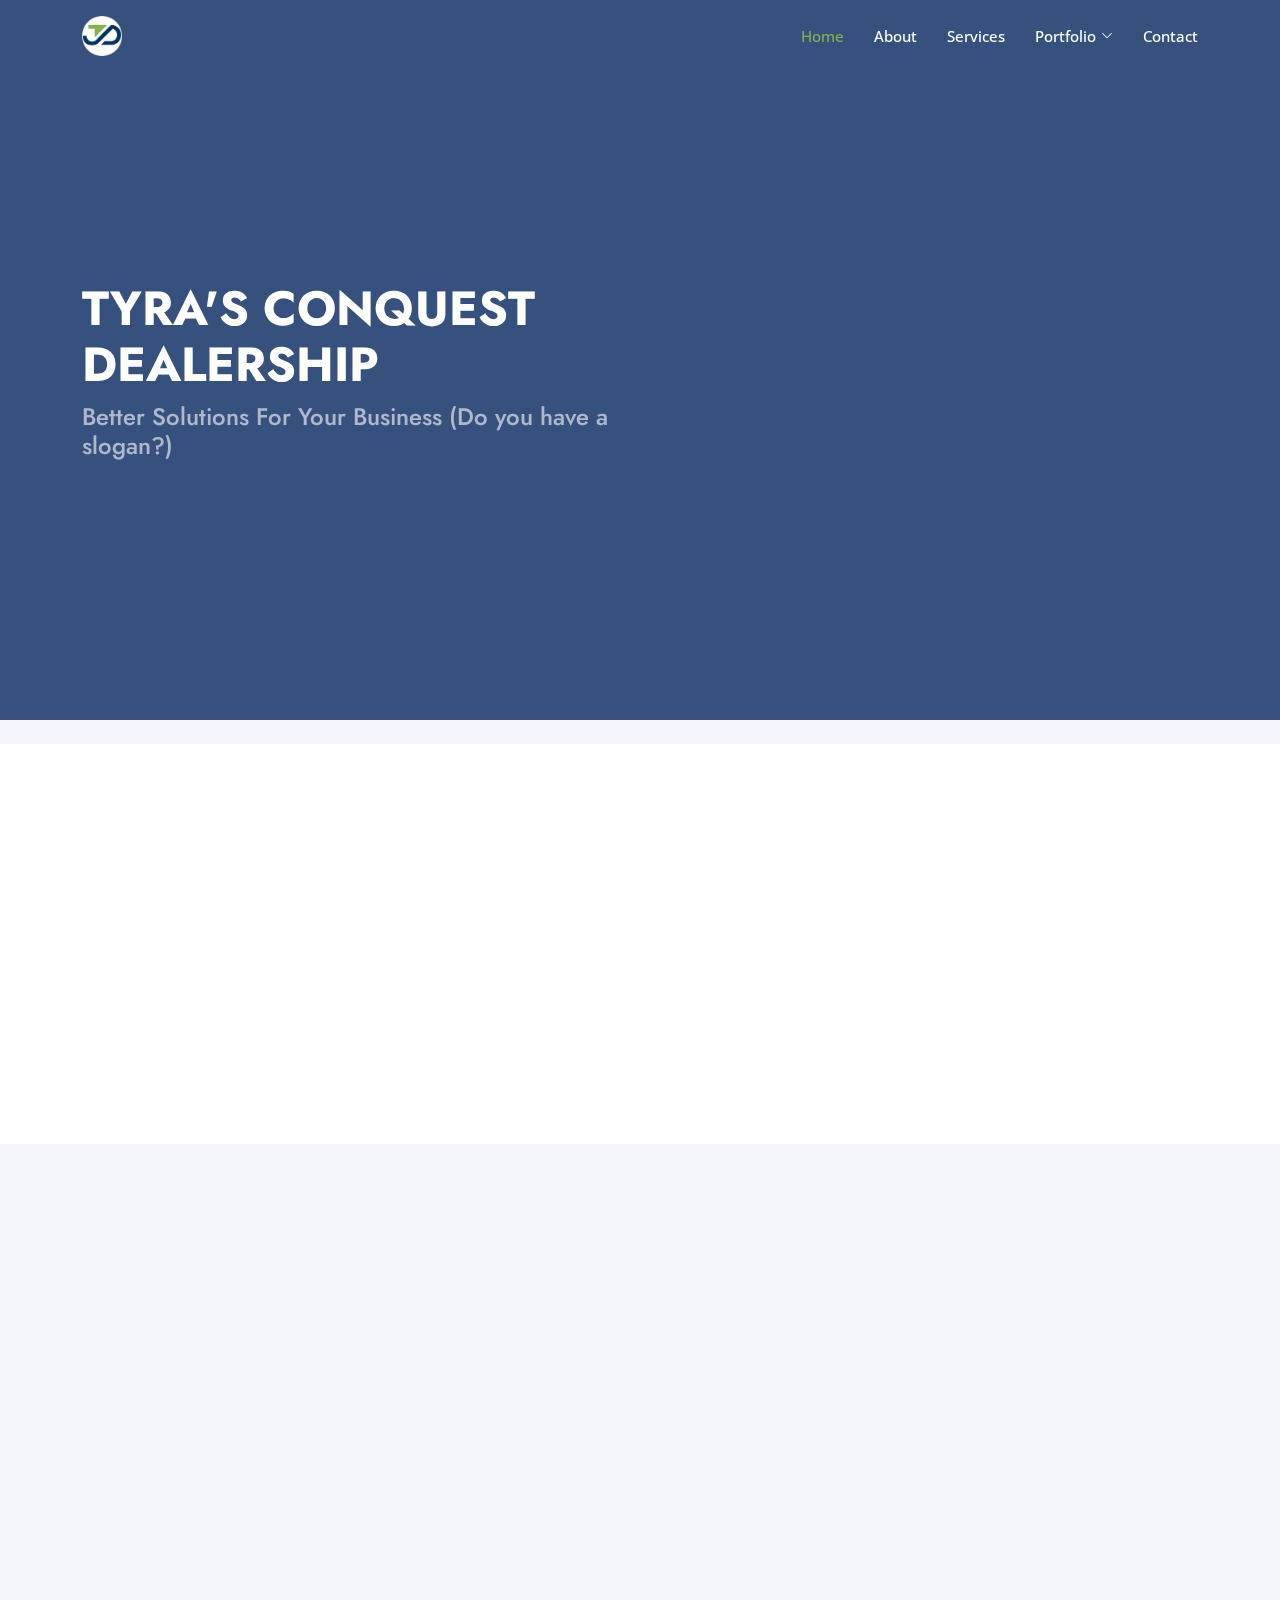
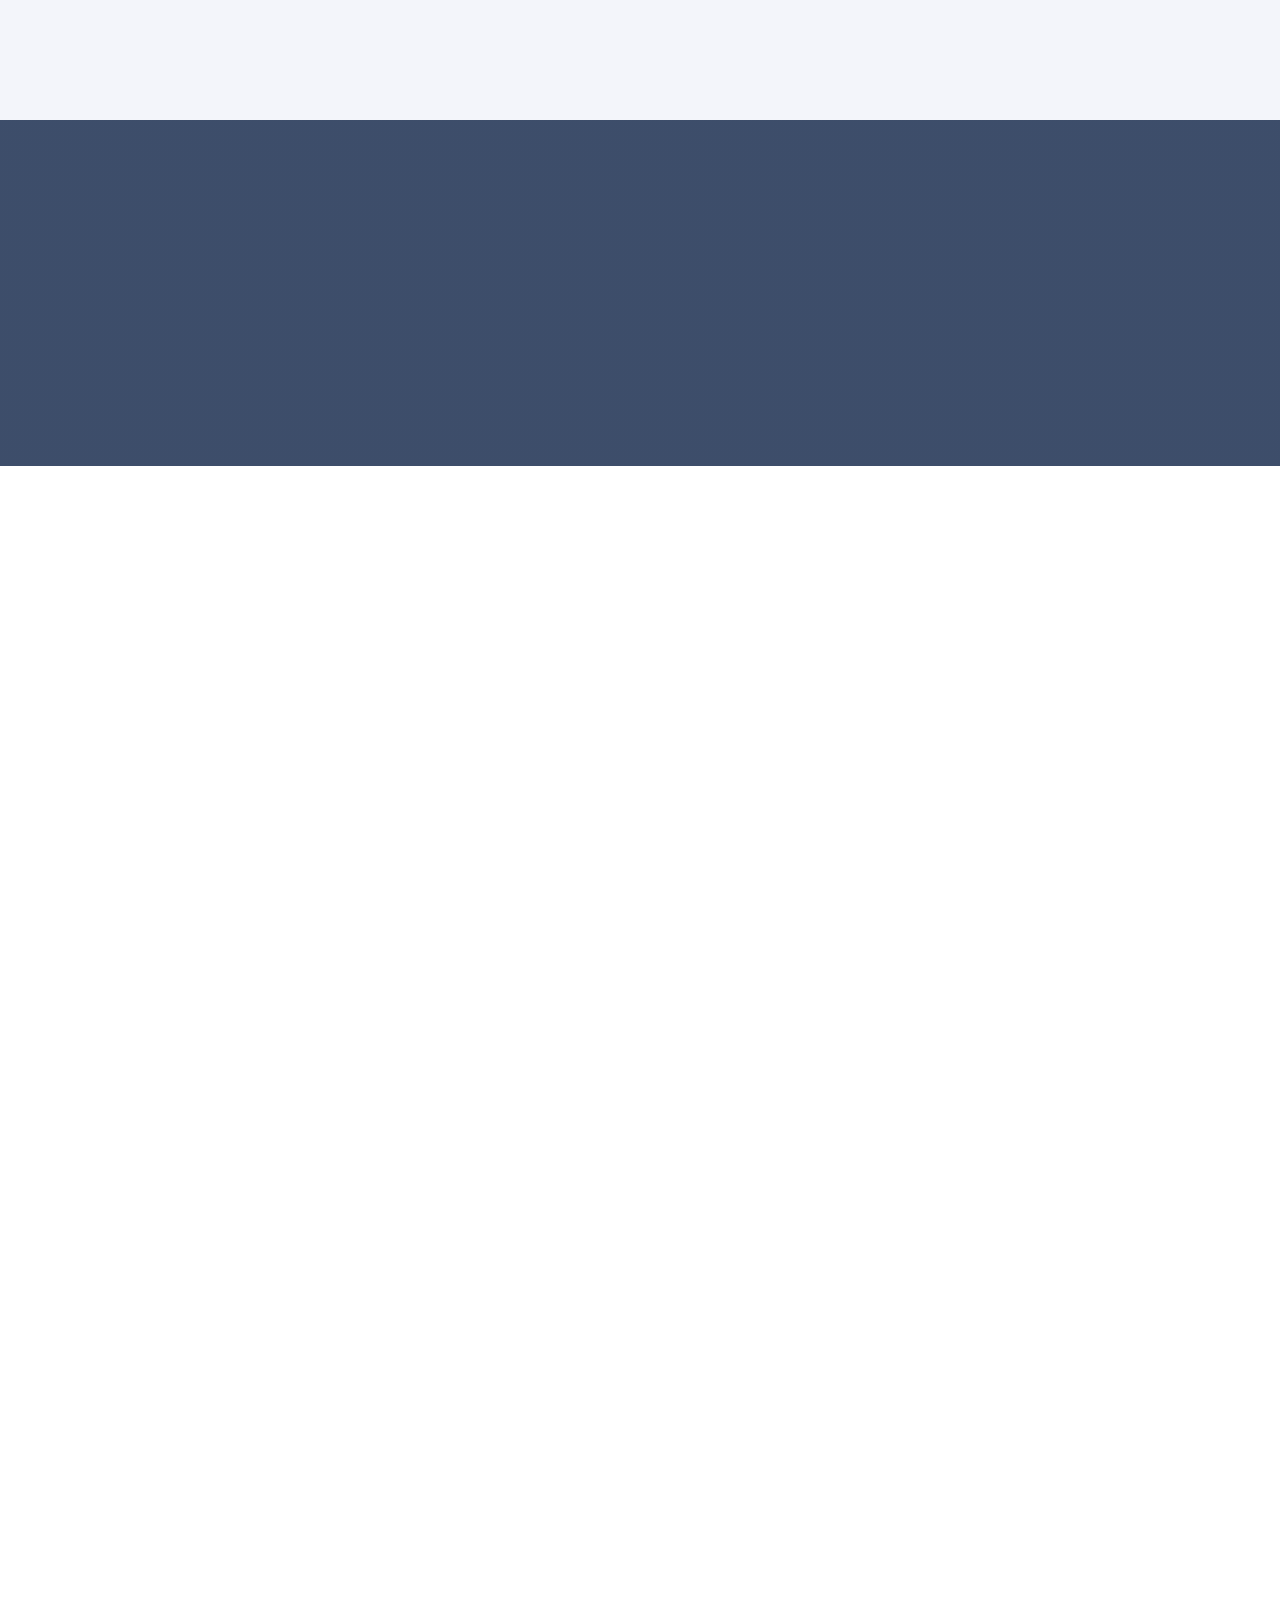
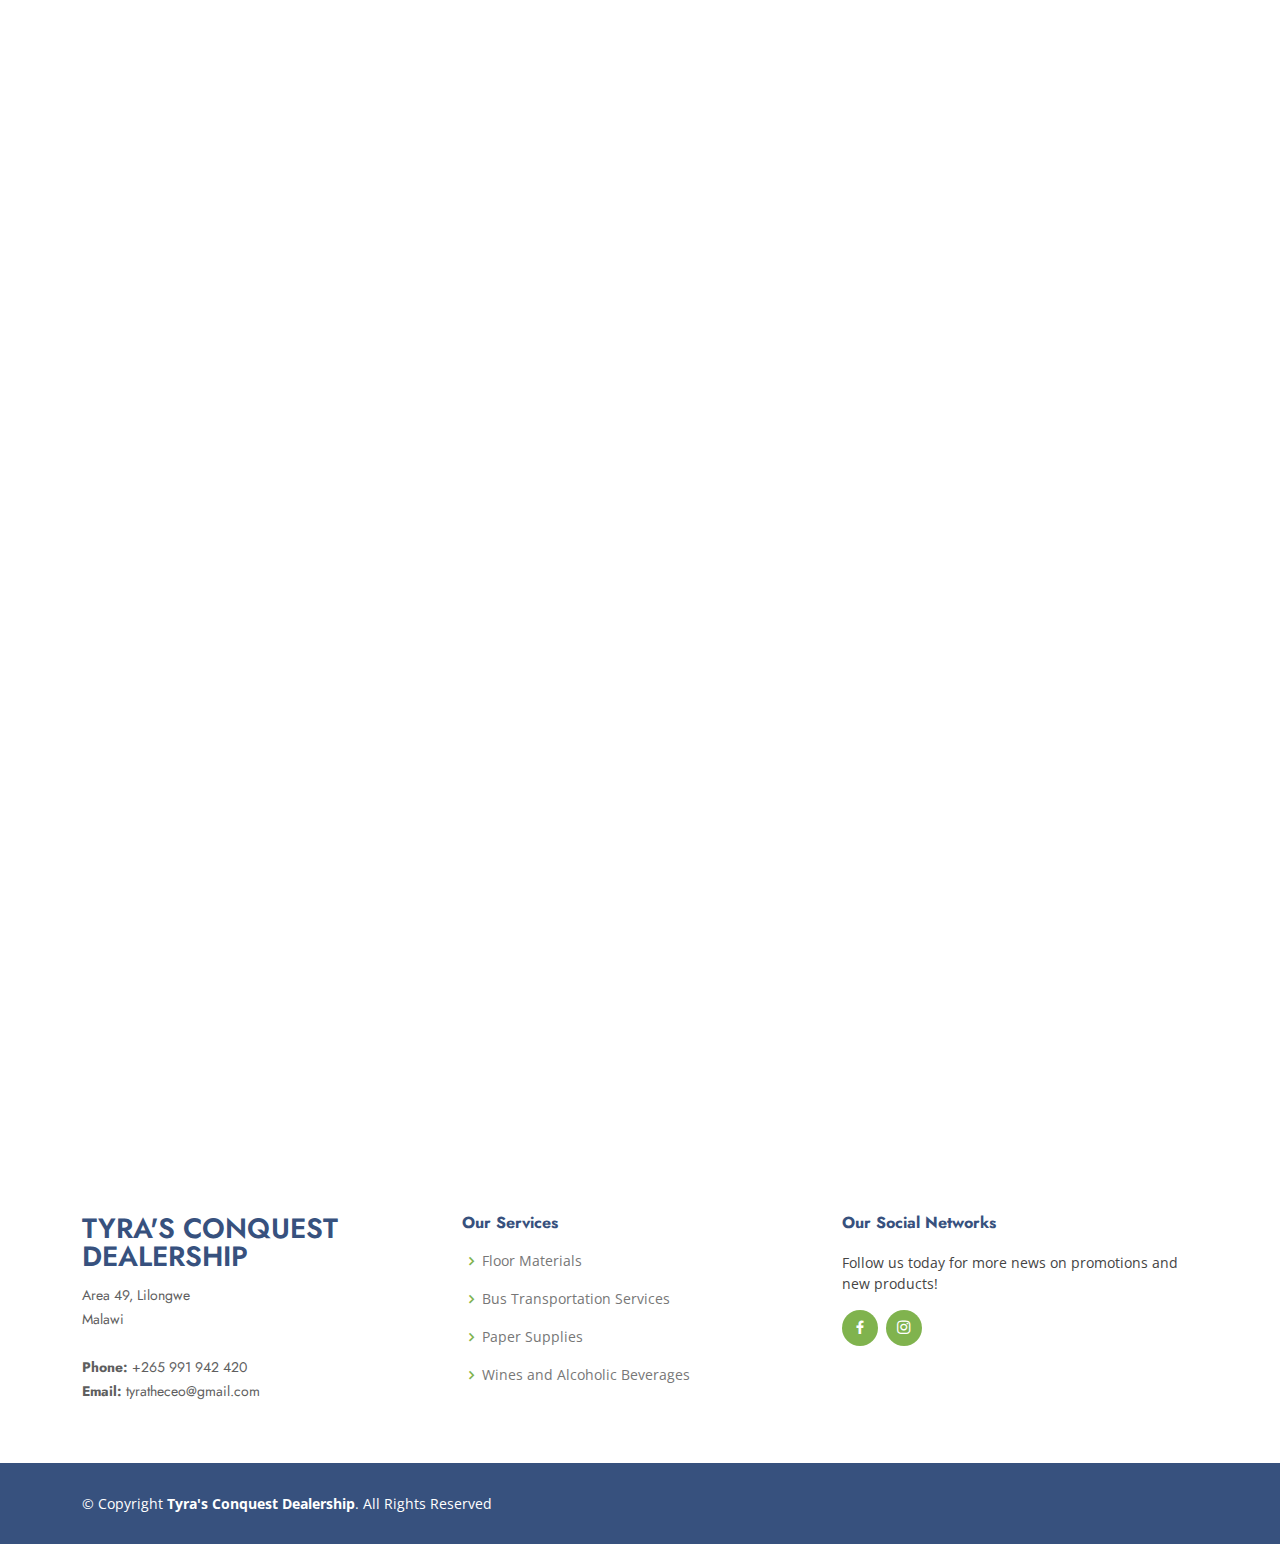
==== index.html @ c9b0786d "Add files via upload" ====
<!DOCTYPE html>
<html lang="en">

<head>
  <meta charset="utf-8">
  <meta content="width=device-width, initial-scale=1.0" name="viewport">

  <title>Tyra's Conquest Dealership | Home</title>
  <meta content="" name="description">
  <meta content="" name="keywords">

  <!-- Favicons -->
  <link href="assets/img/favicon.png" rel="icon">
  <link href="assets/img/apple-touch-icon.png" rel="apple-touch-icon">

  <!-- Google Fonts -->
  <link href="https://fonts.googleapis.com/css?family=Open+Sans:300,300i,400,400i,600,600i,700,700i|Jost:300,300i,400,400i,500,500i,600,600i,700,700i|Poppins:300,300i,400,400i,500,500i,600,600i,700,700i" rel="stylesheet">

  <!-- Vendor CSS Files -->
  <link href="assets/vendor/aos/aos.css" rel="stylesheet">
  <link href="assets/vendor/bootstrap/css/bootstrap.min.css" rel="stylesheet">
  <link href="assets/vendor/bootstrap-icons/bootstrap-icons.css" rel="stylesheet">
  <link href="assets/vendor/boxicons/css/boxicons.min.css" rel="stylesheet">
  <link href="assets/vendor/glightbox/css/glightbox.min.css" rel="stylesheet">
  <link href="assets/vendor/remixicon/remixicon.css" rel="stylesheet">
  <link href="assets/vendor/swiper/swiper-bundle.min.css" rel="stylesheet">

  <!-- Template Main CSS File -->
  <link href="assets/css/style.css" rel="stylesheet">

  <!-- =======================================================
  * Website Name: Tyra's Conquest Dealership - v1.0
  * Website URL: 
  * Author: Dipipix Malawi
  ======================================================== -->
</head>

<body>

  <!-- ======= Header ======= -->
  <header id="header" class="fixed-top ">
    <div class="container d-flex align-items-center">

      <!--<h1 class="logo me-auto"><a href="index.html">Tyra's Conquest Dealership</a></h1>-->
      <!-- Uncomment below if you prefer to use an image logo -->
      <a href="index.html" class="logo me-auto"><img src="assets/img/logo.png" alt="" class="img-fluid"></a>

      <nav id="navbar" class="navbar">
        <ul>
          <li><a class="nav-link scrollto active" href="#hero">Home</a></li>
          <li><a class="nav-link scrollto" href="#about">About</a></li>
          <li><a class="nav-link scrollto" href="#services">Services</a></li>
          <!--<li><a class="nav-link   scrollto" href="#portfolio">Portfolio</a></li>-->
          <li class="dropdown"><a href="#portfolio"><span>Portfolio</span> <i class="bi bi-chevron-down"></i></a>
            <ul>
              <li><a href="#">Floor Materials</a></li>
              <li><a href="#">Bus Transportation Services</a></li>
              <li><a href="#">Paper Supplies</a></li>
              <li><a href="#">Wines and Alcoholic Beverages</a></li>
            </ul>
          </li>
          <li><a class="nav-link scrollto" href="#contact">Contact</a></li>
          </ul>
        <i class="bi bi-list mobile-nav-toggle"></i>
      </nav><!-- .navbar -->

    </div>
  </header><!-- End Header -->

  <!-- ======= Hero Section ======= -->
  <section id="hero" class="d-flex align-items-center">

    <div class="container">
      <div class="row">
        <div class="col-lg-6 d-flex flex-column justify-content-center pt-4 pt-lg-0 order-2 order-lg-1" data-aos="fade-up" data-aos-delay="200">
          <h1>TYRA'S CONQUEST DEALERSHIP</h1>
          <h2>Better Solutions For Your Business (Do you have a slogan?)</h2>
          <!--<div class="d-flex justify-content-center justify-content-lg-start">
            <a href="#about" class="btn-get-started scrollto">Get Started</a>
          </div>-->
        </div>
        <div class="col-lg-6 order-1 order-lg-2 hero-img" data-aos="zoom-in" data-aos-delay="200">
          <img src="assets/img/" class="img-fluid animated" alt="">
        </div>
      </div>
    </div>

  </section><!-- End Hero -->

  <main id="main">

    <!-- ======= Cliens Section ======= -->
    <section id="cliens" class="cliens section-bg">
      <div class="container">

       <!-- <div class="row" data-aos="zoom-in">

          <div class="col-lg-2 col-md-4 col-6 d-flex align-items-center justify-content-center">
            <img src="assets/img/clients/client-1.png" class="img-fluid" alt="">
          </div>

          <div class="col-lg-2 col-md-4 col-6 d-flex align-items-center justify-content-center">
            <img src="assets/img/clients/client-2.png" class="img-fluid" alt="">
          </div>

          <div class="col-lg-2 col-md-4 col-6 d-flex align-items-center justify-content-center">
            <img src="assets/img/clients/client-3.png" class="img-fluid" alt="">
          </div>

          <div class="col-lg-2 col-md-4 col-6 d-flex align-items-center justify-content-center">
            <img src="assets/img/clients/client-4.png" class="img-fluid" alt="">
          </div>

          <div class="col-lg-2 col-md-4 col-6 d-flex align-items-center justify-content-center">
            <img src="assets/img/clients/client-5.png" class="img-fluid" alt="">
          </div>

          <div class="col-lg-2 col-md-4 col-6 d-flex align-items-center justify-content-center">
            <img src="assets/img/clients/client-6.png" class="img-fluid" alt="">
          </div>

        </div> -->

      </div>
    </section><!-- End Cliens Section -->

    <!-- ======= About Us Section ======= -->
    <section id="about" class="about">
      <div class="container" data-aos="fade-up">

        <div class="section-title">
          <h2>About Us</h2>
        </div>

        <div class="row content">
          <div class="col-lg-6">
            <p>
              We are the best suppliers and installers of floor materials, and we also supply:
            </p>
            <ul>
              <li><i class="ri-check-double-line"></i> Bus Transportation Services</li>
              <li><i class="ri-check-double-line"></i> A4 Plain Papers</li>
              <li><i class="ri-check-double-line"></i> Winery Suppliers</li>
            </ul>
          </div>
          <div class="col-lg-6 pt-4 pt-lg-0">
            <p>
              Do we have a profile, heritage, or story we can say? Also where are we operating from?
            </p>
            <a href="#" class="btn-learn-more">Learn More</a>
          </div>
        </div>

      </div>
    </section><!-- End About Us Section -->

    
    <!-- ======= Services Section ======= -->
    <section id="services" class="services section-bg">
      <div class="container" data-aos="fade-up">

        <div class="section-title">
          <h2>Services</h2>
          <p>A brief summary of the quality and types of services you offer would come here, we can structure this together once agreed</p>
        </div>

        <div class="row">
          <div class="col-xl-3 col-md-6 d-flex align-items-stretch" data-aos="zoom-in" data-aos-delay="100">
            <div class="icon-box">
              <div class="icon"><i class="bx bxl-dribbble"></i></div>
              <h4><a href="">Floor Materials</a></h4>
              <p>Voluptatum deleniti atque corrupti quos dolores et quas molestias excepturi</p>
            </div>
          </div>

          <div class="col-xl-3 col-md-6 d-flex align-items-stretch mt-4 mt-md-0" data-aos="zoom-in" data-aos-delay="200">
            <div class="icon-box">
              <div class="icon"><i class="bx bx-file"></i></div>
              <h4><a href="">Bus Transportation Services</a></h4>
              <p>Duis aute irure dolor in reprehenderit in voluptate velit esse cillum dolore</p>
            </div>
          </div>

          <div class="col-xl-3 col-md-6 d-flex align-items-stretch mt-4 mt-xl-0" data-aos="zoom-in" data-aos-delay="300">
            <div class="icon-box">
              <div class="icon"><i class="bx bx-tachometer"></i></div>
              <h4><a href="">Paper Supplies</a></h4>
              <p>Excepteur sint occaecat cupidatat non proident, sunt in culpa qui officia</p>
            </div>
          </div>

          <div class="col-xl-3 col-md-6 d-flex align-items-stretch mt-4 mt-xl-0" data-aos="zoom-in" data-aos-delay="400">
            <div class="icon-box">
              <div class="icon"><i class="bx bx-layer"></i></div>
              <h4><a href="">Wines and Alcoholic Beverages</a></h4>
              <p>At vero eos et accusamus et iusto odio dignissimos ducimus qui blanditiis</p>
            </div>
          </div>

        </div>

      </div>
    </section><!-- End Services Section -->

    <!-- ======= Cta Section ======= -->
    <section id="cta" class="cta">
      <div class="container" data-aos="zoom-in">

        <div class="row">
          <div class="col-lg-9 text-center text-lg-start">
            <h3>Get a Quote Today</h3>
            <p> Our Supplies and Installation services are of the highest quality, adding vitality and beauty in your homes and everyday life. Reach out to us today and get a quote on any of our services and we shall surely deliver</p>
          </div>
          <div class="col-lg-3 cta-btn-container text-center">
            <a class="cta-btn align-middle" href="#contact">Contact Us</a>
          </div>
        </div>

      </div>
    </section><!-- End Cta Section -->

    <!-- ======= Portfolio Section ======= -->
    <section id="portfolio" class="portfolio">
      <div class="container" data-aos="fade-up">

        <div class="section-title">
          <h2>Portfolio</h2>
          <p>This shall be a pictorial section for the services/products on offer. A marketing line shall be required here.</p>
        </div>

        <ul id="portfolio-flters" class="d-flex justify-content-center" data-aos="fade-up" data-aos-delay="100">
          <li data-filter="*" class="filter-active">All</li>
          <li data-filter=".filter-app">Floor Materials</li>
          <li data-filter=".filter-card">Bus Transportation</li>
          <li data-filter=".filter-web">Paper Supplies</li>
          <li data-filter=".filter-wine">Wines and Drinks</li>
        </ul>

        <div class="row portfolio-container" data-aos="fade-up" data-aos-delay="200">

          <div class="col-lg-4 col-md-6 portfolio-item filter-app">
            <div class="portfolio-img"><img src="assets/img/portfolio/portfolio-1.jpg" class="img-fluid" alt=""></div>
            <div class="portfolio-info">
              <h4>Flooring Materials</h4>
              <p>Artificial Grass</p>
              <a href="assets/img/portfolio/portfolio-1.jpg" data-gallery="portfolioGallery" class="portfolio-lightbox preview-link" title="App 1"><i class="bx bx-plus"></i></a>
              <a href="portfolio-details.html" class="details-link" title="More Details"><i class="bx bx-link"></i></a>
            </div>
          </div>

          <div class="col-lg-4 col-md-6 portfolio-item filter-web">
            <div class="portfolio-img"><img src="assets/img/portfolio/portfolio-2.jpg" class="img-fluid" alt=""></div>
            <div class="portfolio-info">
              <h4>Paper Supplies</h4>
              <p>Coloured Papers</p>
              <a href="assets/img/portfolio/portfolio-2.jpg" data-gallery="portfolioGallery" class="portfolio-lightbox preview-link" title="Web 3"><i class="bx bx-plus"></i></a>
              <a href="portfolio-details.html" class="details-link" title="More Details"><i class="bx bx-link"></i></a>
            </div>
          </div>

          <div class="col-lg-4 col-md-6 portfolio-item filter-app">
            <div class="portfolio-img"><img src="assets/img/portfolio/portfolio-3.jpg" class="img-fluid" alt=""></div>
            <div class="portfolio-info">
              <h4>Flooring Materials</h4>
              <p>Interlocking Mats</p>
              <a href="assets/img/portfolio/portfolio-3.jpg" data-gallery="portfolioGallery" class="portfolio-lightbox preview-link" title="App 2"><i class="bx bx-plus"></i></a>
              <a href="portfolio-details.html" class="details-link" title="More Details"><i class="bx bx-link"></i></a>
            </div>
          </div>

          <div class="col-lg-4 col-md-6 portfolio-item filter-card">
            <div class="portfolio-img"><img src="assets/img/portfolio/portfolio-4.jpg" class="img-fluid" alt=""></div>
            <div class="portfolio-info">
              <h4>Bus Transportation</h4>
              <p></p>
              <a href="assets/img/portfolio/portfolio-4.jpg" data-gallery="portfolioGallery" class="portfolio-lightbox preview-link" title="Card 2"><i class="bx bx-plus"></i></a>
              <a href="portfolio-details.html" class="details-link" title="More Details"><i class="bx bx-link"></i></a>
            </div>
          </div>

          <div class="col-lg-4 col-md-6 portfolio-item filter-wine">
            <div class="portfolio-img"><img src="assets/img/portfolio/portfolio-5.jpg" class="img-fluid" alt=""></div>
            <div class="portfolio-info">
              <h4>Wines and Drinks</h4>
              <p>Locally Produced Wines</p>
              <a href="assets/img/portfolio/portfolio-5.jpg" data-gallery="portfolioGallery" class="portfolio-lightbox preview-link" title="Web 2"><i class="bx bx-plus"></i></a>
              <a href="portfolio-details.html" class="details-link" title="More Details"><i class="bx bx-link"></i></a>
            </div>
          </div>

          <div class="col-lg-4 col-md-6 portfolio-item filter-app">
            <div class="portfolio-img"><img src="assets/img/portfolio/portfolio-6.jpg" class="img-fluid" alt=""></div>
            <div class="portfolio-info">
              <h4>Flooring Materials</h4>
              <p>Interlocking Bricks</p>
              <a href="assets/img/portfolio/portfolio-6.jpg" data-gallery="portfolioGallery" class="portfolio-lightbox preview-link" title="App 3"><i class="bx bx-plus"></i></a>
              <a href="portfolio-details.html" class="details-link" title="More Details"><i class="bx bx-link"></i></a>
            </div>
          </div>

          <div class="col-lg-4 col-md-6 portfolio-item filter-card">
            <div class="portfolio-img"><img src="assets/img/portfolio/portfolio-7.jpg" class="img-fluid" alt=""></div>
            <div class="portfolio-info">
              <h4>Bus Transportation</h4>
              <p>Local Running</p>
              <a href="assets/img/portfolio/portfolio-7.jpg" data-gallery="portfolioGallery" class="portfolio-lightbox preview-link" title="Card 1"><i class="bx bx-plus"></i></a>
              <a href="portfolio-details.html" class="details-link" title="More Details"><i class="bx bx-link"></i></a>
            </div>
          </div>

          <div class="col-lg-4 col-md-6 portfolio-item filter-card">
            <div class="portfolio-img"><img src="assets/img/portfolio/portfolio-8.jpg" class="img-fluid" alt=""></div>
            <div class="portfolio-info">
              <h4>Bus Transportation</h4>
              <p>City to City</p>
              <a href="assets/img/portfolio/portfolio-8.jpg" data-gallery="portfolioGallery" class="portfolio-lightbox preview-link" title="Card 3"><i class="bx bx-plus"></i></a>
              <a href="portfolio-details.html" class="details-link" title="More Details"><i class="bx bx-link"></i></a>
            </div>
          </div>

          <div class="col-lg-4 col-md-6 portfolio-item filter-web">
            <div class="portfolio-img"><img src="assets/img/portfolio/portfolio-9.jpg" class="img-fluid" alt=""></div>
            <div class="portfolio-info">
              <h4>Paper Supplies</h4>
              <p>Wholesale</p>
              <a href="assets/img/portfolio/portfolio-9.jpg" data-gallery="portfolioGallery" class="portfolio-lightbox preview-link" title="Web 3"><i class="bx bx-plus"></i></a>
              <a href="portfolio-details.html" class="details-link" title="More Details"><i class="bx bx-link"></i></a>
            </div>
          </div>

        </div>

      </div>
    </section><!-- End Portfolio Section -->

    
    <!-- ======= Contact Section ======= -->
    <section id="contact" class="contact">
      <div class="container" data-aos="fade-up">

        <div class="section-title">
          <h2>Contact</h2>
          <p>We are always ready to listen to your needs and deliver accordingly</p>
        </div>

        <div class="row">

          <div class="col-lg-5 d-flex align-items-stretch">
            <div class="info">
              <div class="address">
                <i class="bi bi-geo-alt"></i>
                <h4>Location:</h4>
                <p>Area 49, Lilongwe, Malawi</p>
              </div>

              <div class="email">
                <i class="bi bi-envelope"></i>
                <h4>Email:</h4>
                <p>tyratheceo@gmail.com</p>
              </div>

              <div class="phone">
                <i class="bi bi-phone"></i>
                <h4>Call:</h4>
                <p>+265 991 942 420</p>
              </div>

              <iframe src="https://www.google.com/maps/embed?pb=!1m18!1m12!1m3!1d30980.3031973456!2d33.729550438081965!3d-13.926546884935991!2m3!1f0!2f0!3f0!3m2!1i1024!2i768!4f13.1!3m3!1m2!1s0x1921d45fc22c1c7d%3A0x71a06a86703fefbb!2sArea%2049%2C%20Lilongwe%2C%20Malawi!5e0!3m2!1sen!2sus!4v1711530375411!5m2!1sen!2sus" frameborder="0" style="border:0; width: 100%; height: 290px;" allowfullscreen></iframe>
            </div>

          </div>

          <div class="col-lg-7 mt-5 mt-lg-0 d-flex align-items-stretch">
            <form action="forms/contact.php" method="post" role="form" class="php-email-form">
              <div class="row">
                <div class="form-group col-md-6">
                  <label for="name">Your Name</label>
                  <input type="text" name="name" class="form-control" id="name" required>
                </div>
                <div class="form-group col-md-6">
                  <label for="name">Your Email</label>
                  <input type="email" class="form-control" name="email" id="email" required>
                </div>
              </div>
              <div class="form-group">
                <label for="name">Subject</label>
                <input type="text" class="form-control" name="subject" id="subject" required>
              </div>
              <div class="form-group">
                <label for="name">Message</label>
                <textarea class="form-control" name="message" rows="10" required></textarea>
              </div>
              <div class="my-3">
                <div class="loading">Loading</div>
                <div class="error-message"></div>
                <div class="sent-message">Your message has been sent. Thank you!</div>
              </div>
              <div class="text-center"><button type="submit">Send Message</button></div>
            </form>
          </div>

        </div>

      </div>
    </section><!-- End Contact Section -->

  </main><!-- End #main -->

  <!-- ======= Footer ======= -->
  <footer id="footer">

    <!--<div class="footer-newsletter">
      <div class="container">
        <div class="row justify-content-center">
          <div class="col-lg-6">
            <h4>Join Our Newsletter</h4>
            <p>Tamen quem nulla quae legam multos aute sint culpa legam noster magna</p>
            <form action="" method="post">
              <input type="email" name="email"><input type="submit" value="Subscribe">
            </form>
          </div>
        </div>
      </div>
    </div> -->

    <div class="footer-top">
      <div class="container">
        <div class="row">

          <div class="col-lg-4 col-md-6 footer-contact">
            <h3>Tyra's Conquest Dealership</h3>
            <p>
              Area 49, Lilongwe<br>
              
              Malawi <br><br>
              <strong>Phone:</strong> +265 991 942 420<br>
              <strong>Email:</strong> tyratheceo@gmail.com<br>
            </p>
          </div>

         <!-- <div class="col-lg-3 col-md-6 footer-links">
            <h4>Useful Links</h4>
            <ul>
              <li><i class="bx bx-chevron-right"></i> <a href="#">Home</a></li>
              <li><i class="bx bx-chevron-right"></i> <a href="#">About us</a></li>
              <li><i class="bx bx-chevron-right"></i> <a href="#">Services</a></li>
              <li><i class="bx bx-chevron-right"></i> <a href="#">Terms of service</a></li>
              <li><i class="bx bx-chevron-right"></i> <a href="#">Privacy policy</a></li>
            </ul>
          </div> -->

          <div class="col-lg-4 col-md-6 footer-links">
            <h4>Our Services</h4>
            <ul>
              <li><i class="bx bx-chevron-right"></i> <a href="#">Floor Materials</a></li>
              <li><i class="bx bx-chevron-right"></i> <a href="#">Bus Transportation Services</a></li>
              <li><i class="bx bx-chevron-right"></i> <a href="#">Paper Supplies</a></li>
              <li><i class="bx bx-chevron-right"></i> <a href="#">Wines and Alcoholic Beverages</a></li>
            </ul>
          </div>

          <div class="col-lg-4 col-md-6 footer-links">
            <h4>Our Social Networks</h4>
            <p>Follow us today for more news on promotions and new products!</p>
            <div class="social-links mt-3">
              <a href="https://web.facebook.com/tyrasconquest" class="facebook"><i class="bx bxl-facebook"></i></a>
              <a href="#" class="instagram"><i class="bx bxl-instagram"></i></a>
            </div>
          </div>

        </div>
      </div>
    </div>

    <div class="container footer-bottom clearfix">
      <div class="copyright">
        &copy; Copyright <strong><span>Tyra's Conquest Dealership</span></strong>. All Rights Reserved
      </div>
      <div class="credits">
    </div>

    
    
    </div>
  </footer><!-- End Footer -->

  <div id="preloader"></div>
  <a href="#" class="back-to-top d-flex align-items-center justify-content-center"><i class="bi bi-arrow-up-short"></i></a>

  <!-- Vendor JS Files -->
  <script src="assets/vendor/aos/aos.js"></script>
  <script src="assets/vendor/bootstrap/js/bootstrap.bundle.min.js"></script>
  <script src="assets/vendor/glightbox/js/glightbox.min.js"></script>
  <script src="assets/vendor/isotope-layout/isotope.pkgd.min.js"></script>
  <script src="assets/vendor/php-email-form/validate.js"></script>
  <script src="assets/vendor/swiper/swiper-bundle.min.js"></script>
  <script src="assets/vendor/waypoints/noframework.waypoints.js"></script>

  <!-- Template Main JS File -->
  <script src="assets/js/main.js"></script>

</body>

</html>
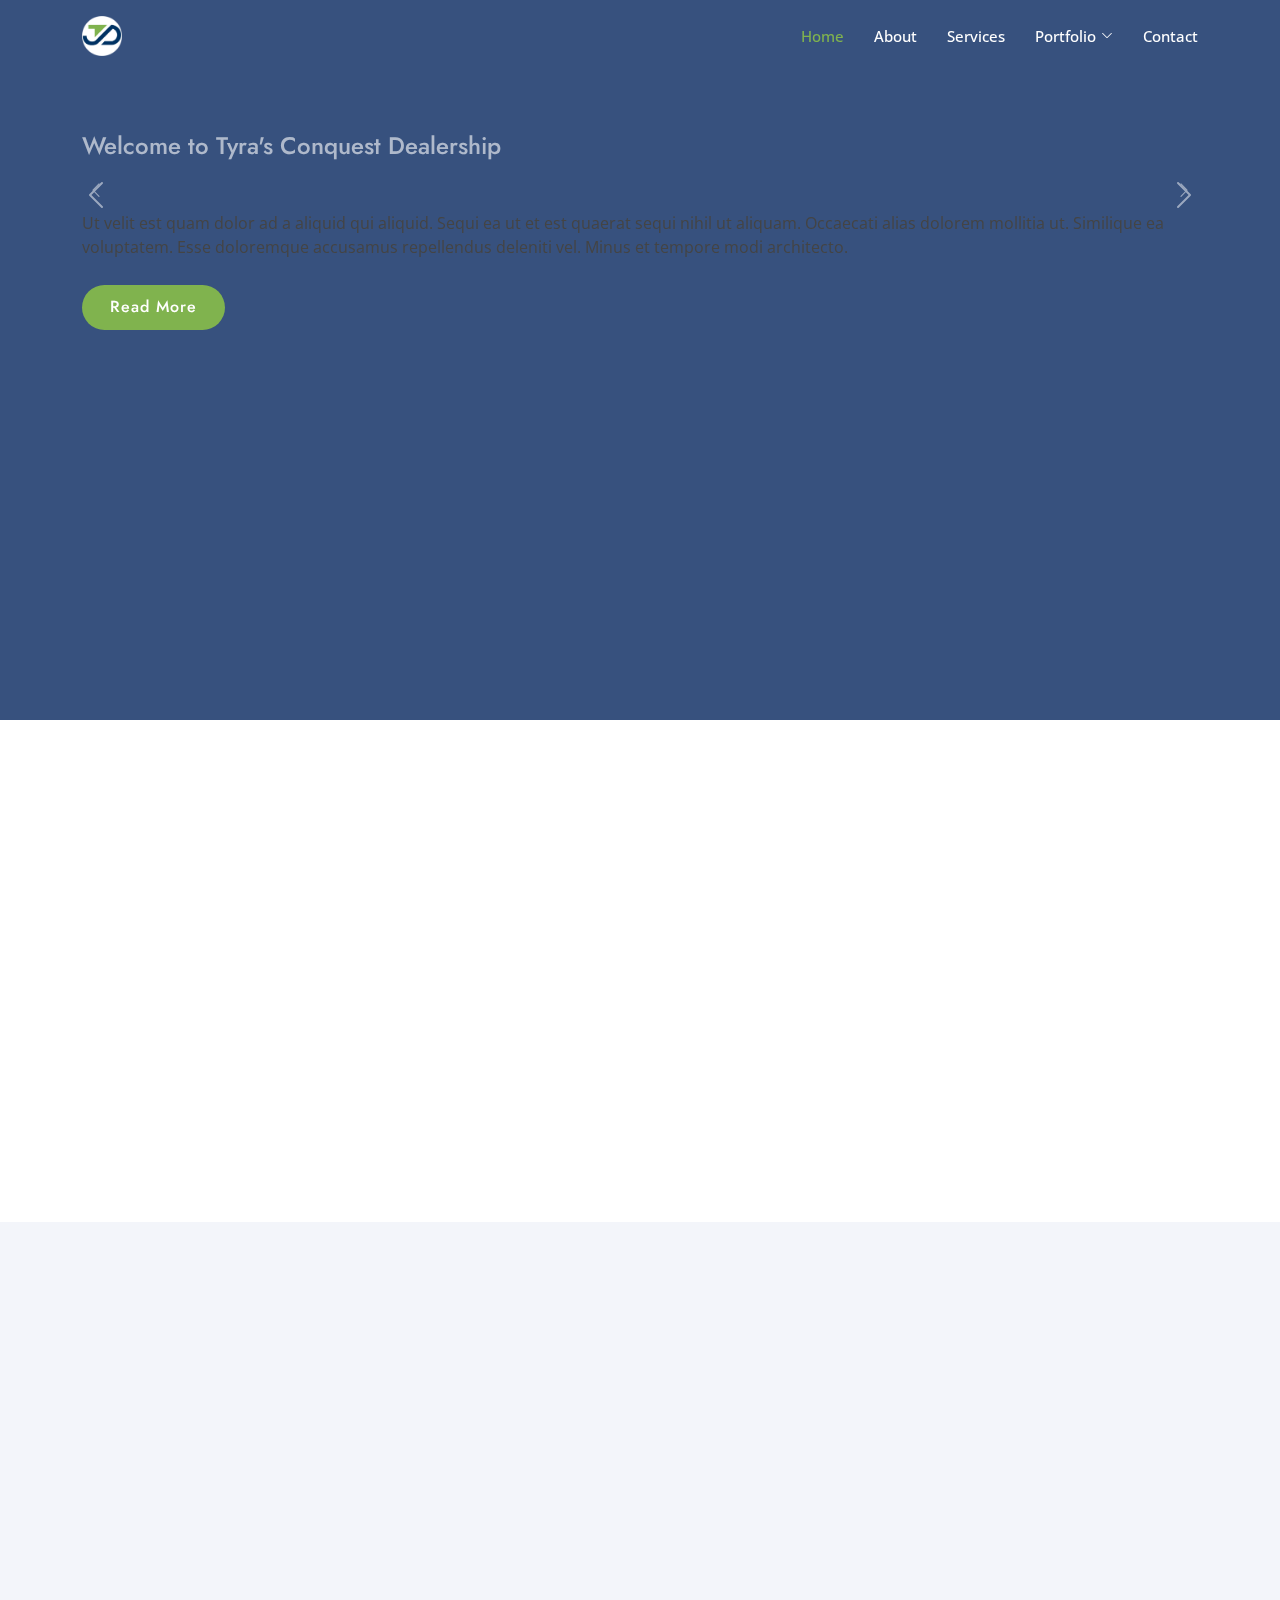
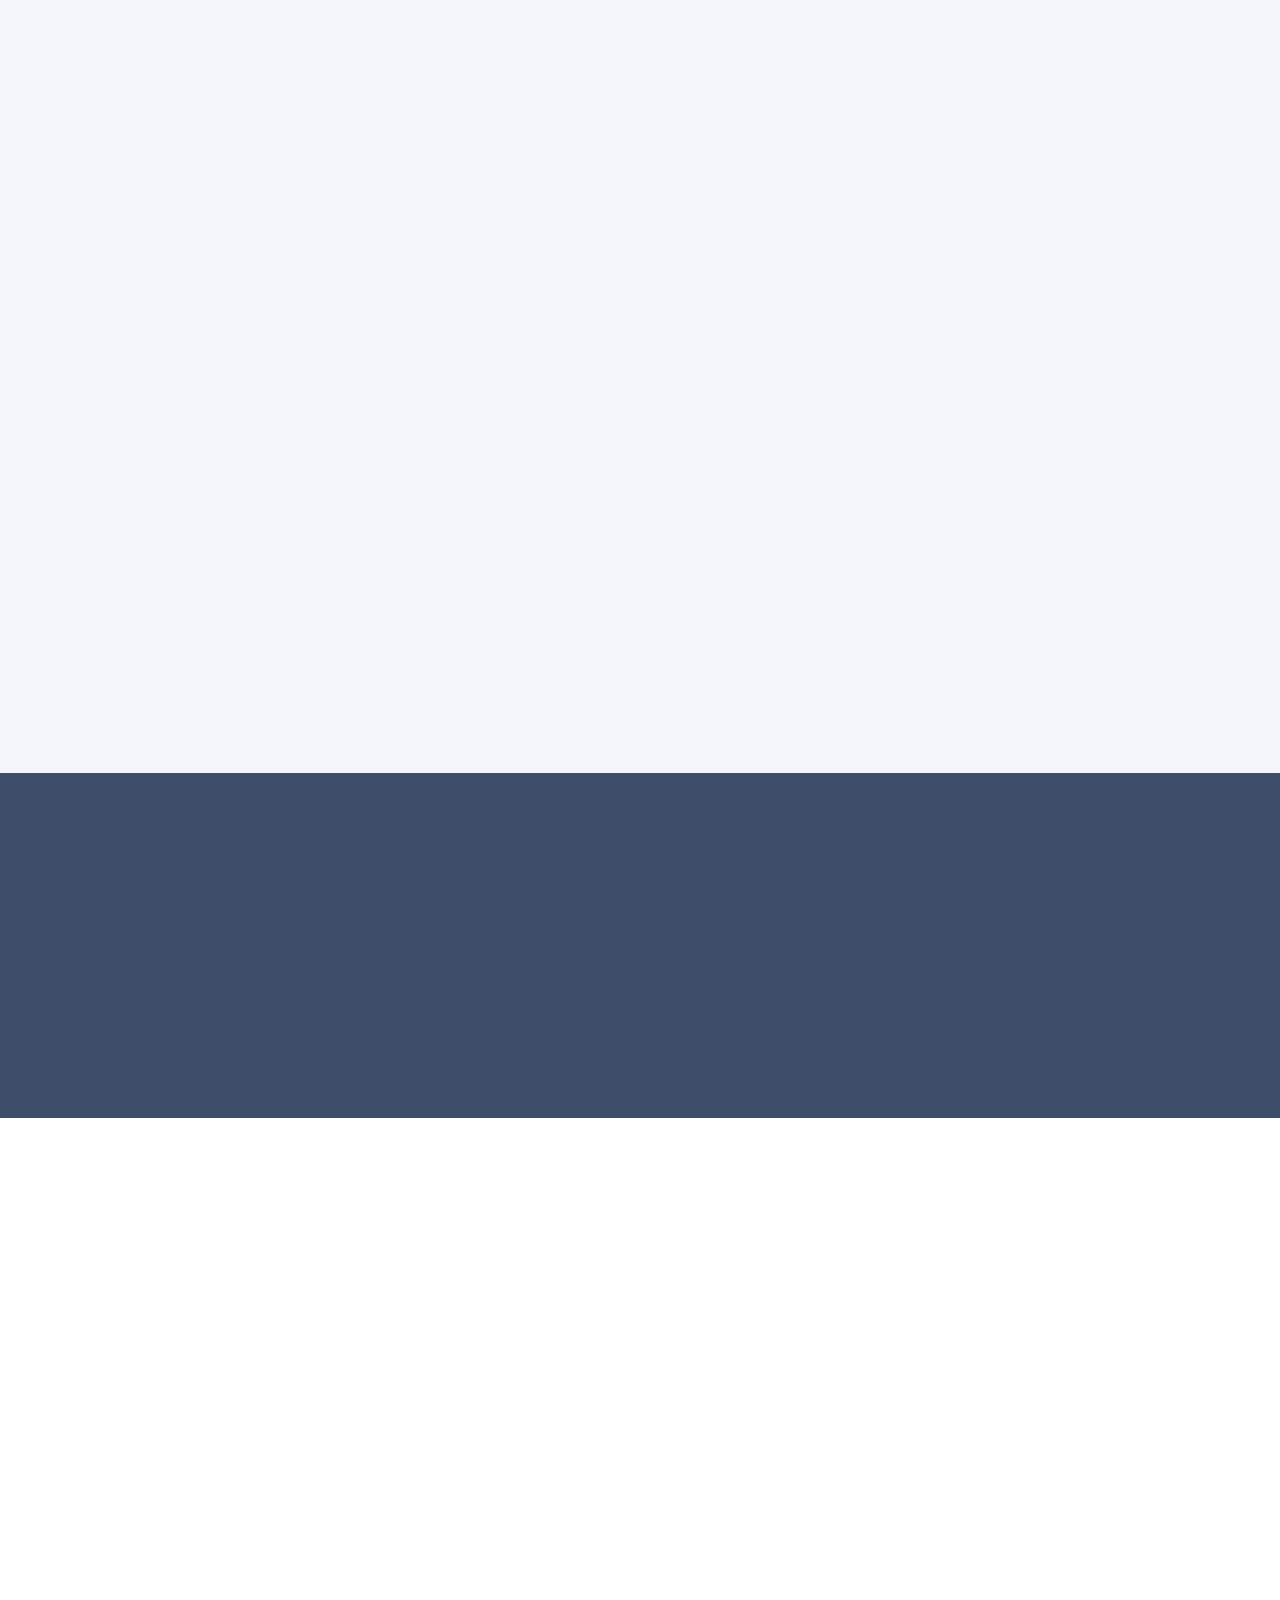
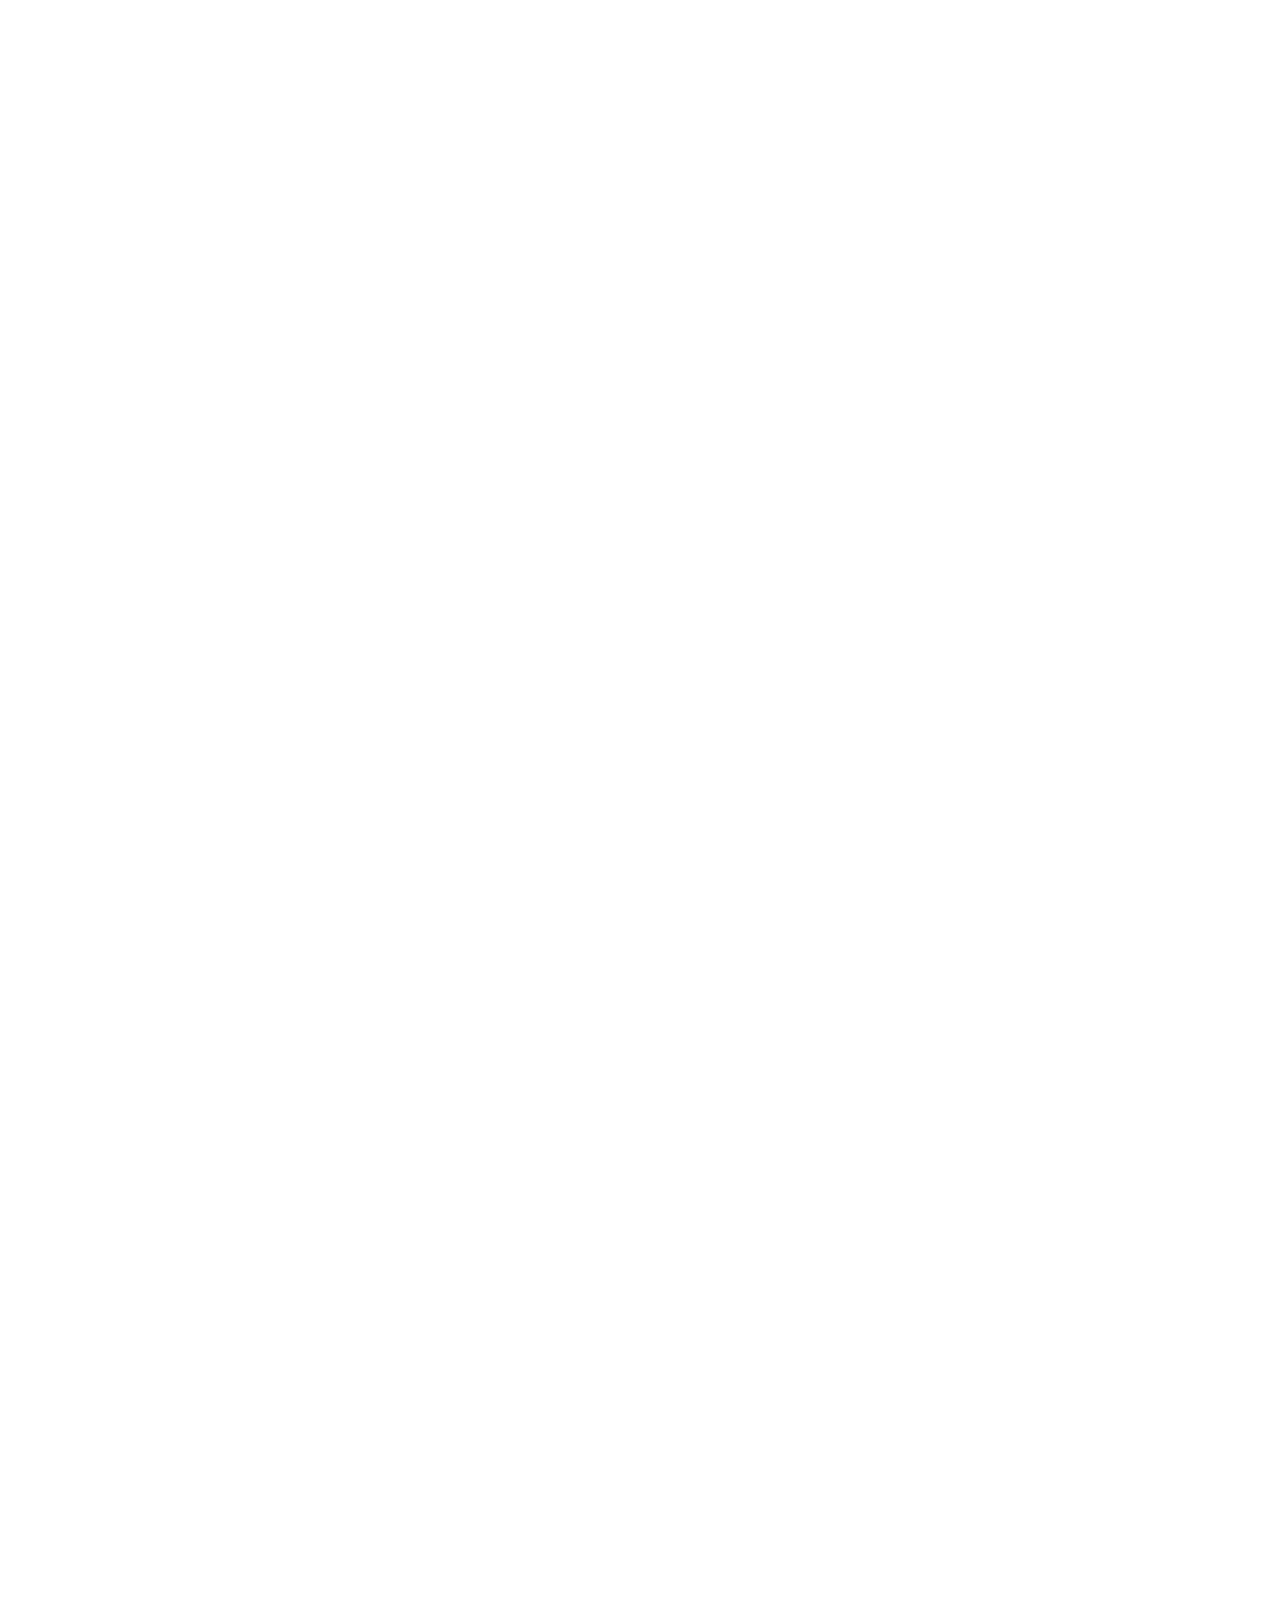
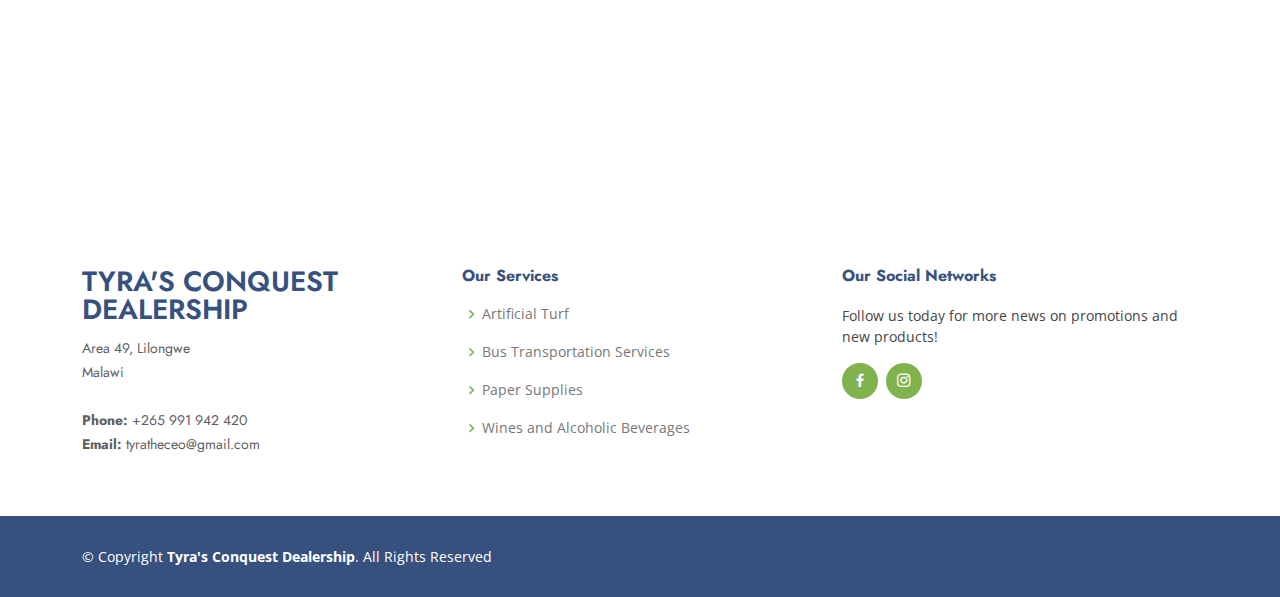
==== commit 59c265a9: "Add files via upload" ====
--- a/index.html
+++ b/index.html
@@ -42,7 +42,7 @@
     <div class="container d-flex align-items-center">
 
       <!--<h1 class="logo me-auto"><a href="index.html">Tyra's Conquest Dealership</a></h1>-->
-      <!-- Uncomment below if you prefer to use an image logo -->
+      <!-- Uncomment above if you prefer to use a text logo -->
       <a href="index.html" class="logo me-auto"><img src="assets/img/logo.png" alt="" class="img-fluid"></a>
 
       <nav id="navbar" class="navbar">
@@ -53,7 +53,7 @@
           <!--<li><a class="nav-link   scrollto" href="#portfolio">Portfolio</a></li>-->
           <li class="dropdown"><a href="#portfolio"><span>Portfolio</span> <i class="bi bi-chevron-down"></i></a>
             <ul>
-              <li><a href="#">Floor Materials</a></li>
+              <li><a href="#">Artificial Turf</a></li>
               <li><a href="#">Bus Transportation Services</a></li>
               <li><a href="#">Paper Supplies</a></li>
               <li><a href="#">Wines and Alcoholic Beverages</a></li>
@@ -67,33 +67,67 @@
     </div>
   </header><!-- End Header -->
 
-  <!-- ======= Hero Section ======= -->
-  <section id="hero" class="d-flex align-items-center">
-
-    <div class="container">
-      <div class="row">
-        <div class="col-lg-6 d-flex flex-column justify-content-center pt-4 pt-lg-0 order-2 order-lg-1" data-aos="fade-up" data-aos-delay="200">
-          <h1>TYRA'S CONQUEST DEALERSHIP</h1>
-          <h2>Better Solutions For Your Business (Do you have a slogan?)</h2>
-          <!--<div class="d-flex justify-content-center justify-content-lg-start">
-            <a href="#about" class="btn-get-started scrollto">Get Started</a>
-          </div>-->
-        </div>
-        <div class="col-lg-6 order-1 order-lg-2 hero-img" data-aos="zoom-in" data-aos-delay="200">
-          <img src="assets/img/" class="img-fluid animated" alt="">
-        </div>
-      </div>
+   <!-- ======= Hero Section ======= -->
+   <section id="hero">
+    <div id="heroCarousel" data-bs-interval="5000" class="carousel slide carousel-fade" data-bs-ride="carousel">
+
+      <ol class="carousel-indicators" id="hero-carousel-indicators"></ol>
+
+      <div class="carousel-inner" role="listbox">
+
+        <!-- Slide 1 -->
+        <div class="carousel-item active" style="background-image: url(assets/img/slider/slide-2.jpg)">
+          <div class="carousel-container">
+            <div class="container">
+              <h2 class="animate__animated animate__fadeInDown">Welcome to <span>Tyra's Conquest Dealership</span></h2>
+              <p class="animate__animated animate__fadeInUp">Ut velit est quam dolor ad a aliquid qui aliquid. Sequi ea ut et est quaerat sequi nihil ut aliquam. Occaecati alias dolorem mollitia ut. Similique ea voluptatem. Esse doloremque accusamus repellendus deleniti vel. Minus et tempore modi architecto.</p>
+              <a href="#about" class="btn-get-started animate__animated animate__fadeInUp scrollto">Read More</a>
+            </div>
+          </div>
+        </div>
+
+        <!-- Slide 2 -->
+        <div class="carousel-item" style="background-image: url(assets/img//slider/slide-2.jpg)">
+          <div class="carousel-container">
+            <div class="container">
+              <h2 class="animate__animated animate__fadeInDown">Lorem Ipsum Dolor</h2>
+              <p class="animate__animated animate__fadeInUp">Ut velit est quam dolor ad a aliquid qui aliquid. Sequi ea ut et est quaerat sequi nihil ut aliquam. Occaecati alias dolorem mollitia ut. Similique ea voluptatem. Esse doloremque accusamus repellendus deleniti vel. Minus et tempore modi architecto.</p>
+              <a href="#about" class="btn-get-started animate__animated animate__fadeInUp scrollto">Read More</a>
+            </div>
+          </div>
+        </div>
+
+        <!-- Slide 3 -->
+        <div class="carousel-item" style="background-image: url(assets/img//slider/slide-3.jpg)">
+          <div class="carousel-container">
+            <div class="container">
+              <h2 class="animate__animated animate__fadeInDown">Sequi ea ut et est quaerat</h2>
+              <p class="animate__animated animate__fadeInUp">Ut velit est quam dolor ad a aliquid qui aliquid. Sequi ea ut et est quaerat sequi nihil ut aliquam. Occaecati alias dolorem mollitia ut. Similique ea voluptatem. Esse doloremque accusamus repellendus deleniti vel. Minus et tempore modi architecto.</p>
+              <a href="#about" class="btn-get-started animate__animated animate__fadeInUp scrollto">Read More</a>
+            </div>
+          </div>
+        </div>
+
+      </div>
+
+      <a class="carousel-control-prev" href="#heroCarousel" role="button" data-bs-slide="prev">
+        <span class="carousel-control-prev-icon bi bi-chevron-left" aria-hidden="true"></span>
+      </a>
+
+      <a class="carousel-control-next" href="#heroCarousel" role="button" data-bs-slide="next">
+        <span class="carousel-control-next-icon bi bi-chevron-right" aria-hidden="true"></span>
+      </a>
+
     </div>
-
   </section><!-- End Hero -->
 
   <main id="main">
 
-    <!-- ======= Cliens Section ======= -->
+    <!-- ======= Cliens Section ======= --
     <section id="cliens" class="cliens section-bg">
       <div class="container">
 
-       <!-- <div class="row" data-aos="zoom-in">
+       -- <div class="row" data-aos="zoom-in">
 
           <div class="col-lg-2 col-md-4 col-6 d-flex align-items-center justify-content-center">
             <img src="assets/img/clients/client-1.png" class="img-fluid" alt="">
@@ -119,10 +153,10 @@
             <img src="assets/img/clients/client-6.png" class="img-fluid" alt="">
           </div>
 
-        </div> -->
-
-      </div>
-    </section><!-- End Cliens Section -->
+        </div> --
+
+      </div>
+    </section><-- End Cliens Section -->
 
     <!-- ======= About Us Section ======= -->
     <section id="about" class="about">
@@ -138,9 +172,12 @@
               We are the best suppliers and installers of floor materials, and we also supply:
             </p>
             <ul>
-              <li><i class="ri-check-double-line"></i> Bus Transportation Services</li>
-              <li><i class="ri-check-double-line"></i> A4 Plain Papers</li>
-              <li><i class="ri-check-double-line"></i> Winery Suppliers</li>
+              <li><i class="ri-check-double-line"></i> Artificial Turf</li>
+              <li><i class="ri-check-double-line"></i> Interlocking Rubber Mats</li>
+              <li><i class="ri-check-double-line"></i> Carpet tiles</li>
+              <li><i class="ri-check-double-line"></i> Wall to Wall Carpets</li>
+              <li><i class="ri-check-double-line"></i> Polyceinic Tiles</li>
+              <li><i class="ri-check-double-line"></i> Screeding and Decking</li>
             </ul>
           </div>
           <div class="col-lg-6 pt-4 pt-lg-0">
@@ -168,35 +205,61 @@
           <div class="col-xl-3 col-md-6 d-flex align-items-stretch" data-aos="zoom-in" data-aos-delay="100">
             <div class="icon-box">
               <div class="icon"><i class="bx bxl-dribbble"></i></div>
-              <h4><a href="">Floor Materials</a></h4>
-              <p>Voluptatum deleniti atque corrupti quos dolores et quas molestias excepturi</p>
+              <h4><a href="">Artificial Turf</a></h4>
+              <p>Save water while transforming your outdoor space with our lush and vibrant artificial turf solutions. Say goodbye to the hassle of maintenance and hello to a perfectly manicured lawn all year round.<!-- Our high-quality artificial turf not only enhances the beauty of your landscape but also saves water, making it an eco-friendly choice. Whether it's for residential or commercial use, enjoy the benefits of a green lawn without the environmental impact.--></p>
             </div>
           </div>
 
           <div class="col-xl-3 col-md-6 d-flex align-items-stretch mt-4 mt-md-0" data-aos="zoom-in" data-aos-delay="200">
             <div class="icon-box">
               <div class="icon"><i class="bx bx-file"></i></div>
-              <h4><a href="">Bus Transportation Services</a></h4>
-              <p>Duis aute irure dolor in reprehenderit in voluptate velit esse cillum dolore</p>
+              <h4><a href="">Interlocking Rubber Mats</a></h4>
+              <p>Step into safety and comfort with our durable interlocking rubber mats, ideal for a wide range of environments including factories, garages, warehouses, bars, offices, gyms, playgrounds, and industrial settings.<!-- Designed to provide superior traction and shock absorption, these mats offer reliable protection against slips, falls, and fatigue. Create a safe and stylish environment with our easy-to-install interlocking rubber mats, ensuring peace of mind in any space.--></p>
             </div>
           </div>
 
           <div class="col-xl-3 col-md-6 d-flex align-items-stretch mt-4 mt-xl-0" data-aos="zoom-in" data-aos-delay="300">
             <div class="icon-box">
               <div class="icon"><i class="bx bx-tachometer"></i></div>
-              <h4><a href="">Paper Supplies</a></h4>
-              <p>Excepteur sint occaecat cupidatat non proident, sunt in culpa qui officia</p>
+              <h4><a href="">Carpet Tiles</a></h4>
+              <p>Elevate your interior design with our versatile carpet tiles. Offering a wide range of colors, patterns, and textures, our carpet tiles allow you to unleash your creativity and customize your space effortlessly.<!-- Enjoy the convenience of easy installation and maintenance without compromising on style--></p>
             </div>
           </div>
 
           <div class="col-xl-3 col-md-6 d-flex align-items-stretch mt-4 mt-xl-0" data-aos="zoom-in" data-aos-delay="400">
             <div class="icon-box">
               <div class="icon"><i class="bx bx-layer"></i></div>
-              <h4><a href="">Wines and Alcoholic Beverages</a></h4>
-              <p>At vero eos et accusamus et iusto odio dignissimos ducimus qui blanditiis</p>
-            </div>
-          </div>
-
+              <h4><a href="">Wall to Wall Shaggy Carpets</a></h4>
+              <p>Indulge in luxury with our plush wall-to-wall shaggy carpets, perfect for a variety of settings including hotels, churches, offices, homes, conference rooms, and commercial spaces. <!-- Experience unparalleled softness and comfort underfoot as our premium carpets add a touch of sophistication to any interior. Elevate your space with our exquisite wall-to-wall shaggy carpets, creating an inviting atmosphere for guests and occupants alike.--></p>
+            </div>
+          </div>
+
+          <div><p></p></div>
+
+          <div class="col-xl-3 col-md-6 d-flex align-items-stretch mt-4 mt-md-0" data-aos="zoom-in" data-aos-delay="200">
+            <div class="icon-box">
+              <div class="icon"><i class="bx bx-file"></i></div>
+              <h4><a href="">Porcelain, Wooden &  Vinyl Tiles</a></h4>
+              <p>Revamp your space with our elegant and durable Porcelain tiles. Perfect for high-traffic areas, Porcelain tiles are resistant to stains, scratches, and moisture, making them an ideal choice for kitchens, bathrooms, retail spaces, and more. <!-- Available in a variety of colours and designs, including the option for wooden tiles, these versatile tiles offer durability without compromising on aesthetics. Elevate your flooring with our premium Porcelain tiles and enjoy a perfect fusion of style and functionality that withstands the test of time--></p>
+            </div>
+          </div>
+
+          <div class="col-xl-3 col-md-6 d-flex align-items-stretch mt-4 mt-xl-0" data-aos="zoom-in" data-aos-delay="300">
+            <div class="icon-box">
+              <div class="icon"><i class="bx bx-tachometer"></i></div>
+              <h4><a href="">Screeding</a></h4>
+              <p>Achieve smooth and level floors with our professional screeding services. Whether you're renovating a residential property or constructing a commercial building, our skilled team utilizes industry-leading techniques to ensure precise and durable screeding results. <!-- Trust us to deliver a flawless foundation for your flooring needs.--></p>
+            </div>
+          </div>
+
+          <div class="col-xl-3 col-md-6 d-flex align-items-stretch mt-4 mt-xl-0" data-aos="zoom-in" data-aos-delay="400">
+            <div class="icon-box">
+              <div class="icon"><i class="bx bx-layer"></i></div>
+              <h4><a href="">Decking</a></h4>
+              <p>Create an outdoor oasis with our premium decking solutions. Crafted from high-quality materials such as hardwood or composite, our decking options combine beauty and functionality for years of enjoyment.<!-- From intimate balconies to sprawling patios, let us design and install the perfect deck for your outdoor living space.--></p>
+            </div>
+          </div>
+          
         </div>
 
       </div>
@@ -452,7 +515,7 @@
           <div class="col-lg-4 col-md-6 footer-links">
             <h4>Our Services</h4>
             <ul>
-              <li><i class="bx bx-chevron-right"></i> <a href="#">Floor Materials</a></li>
+              <li><i class="bx bx-chevron-right"></i> <a href="#">Artificial Turf</a></li>
               <li><i class="bx bx-chevron-right"></i> <a href="#">Bus Transportation Services</a></li>
               <li><i class="bx bx-chevron-right"></i> <a href="#">Paper Supplies</a></li>
               <li><i class="bx bx-chevron-right"></i> <a href="#">Wines and Alcoholic Beverages</a></li>
@@ -498,6 +561,7 @@
 
   <!-- Template Main JS File -->
   <script src="assets/js/main.js"></script>
+  <script src="assets/js/app.js"></script>
 
 </body>
 
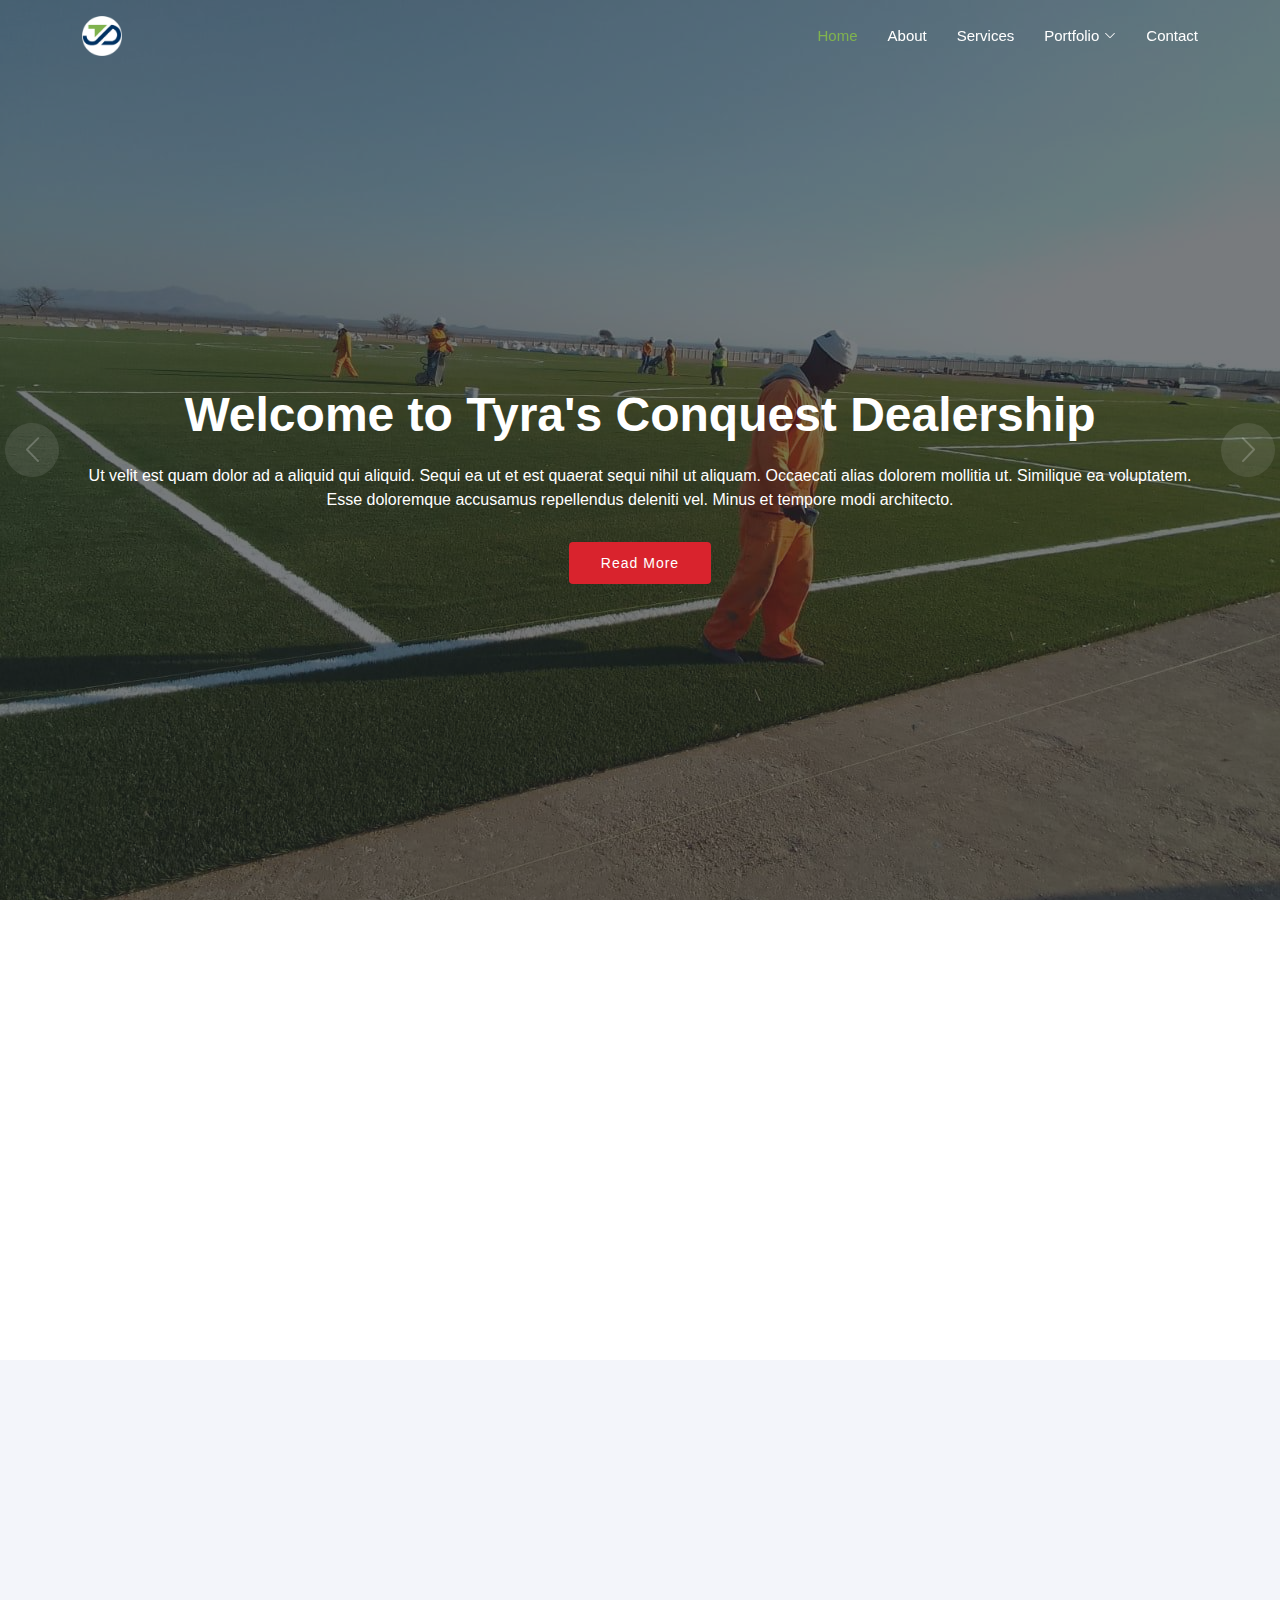
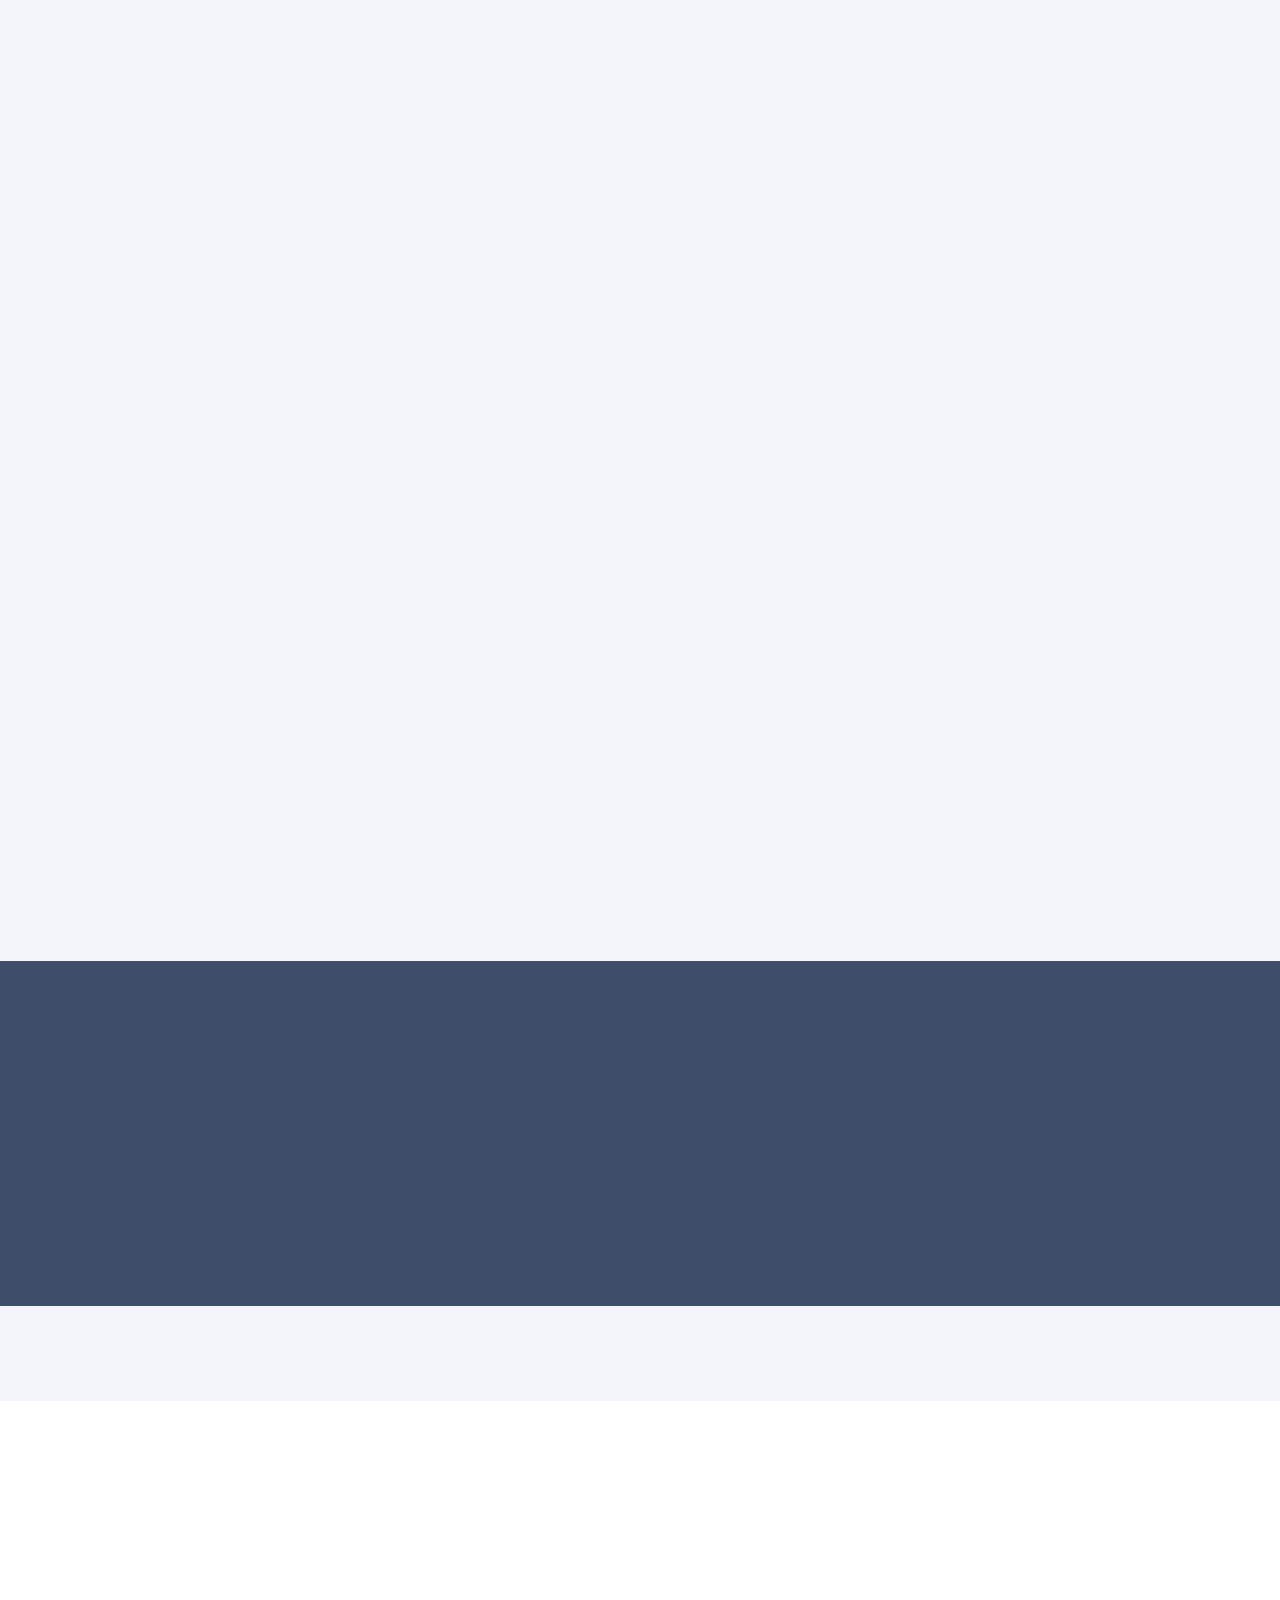
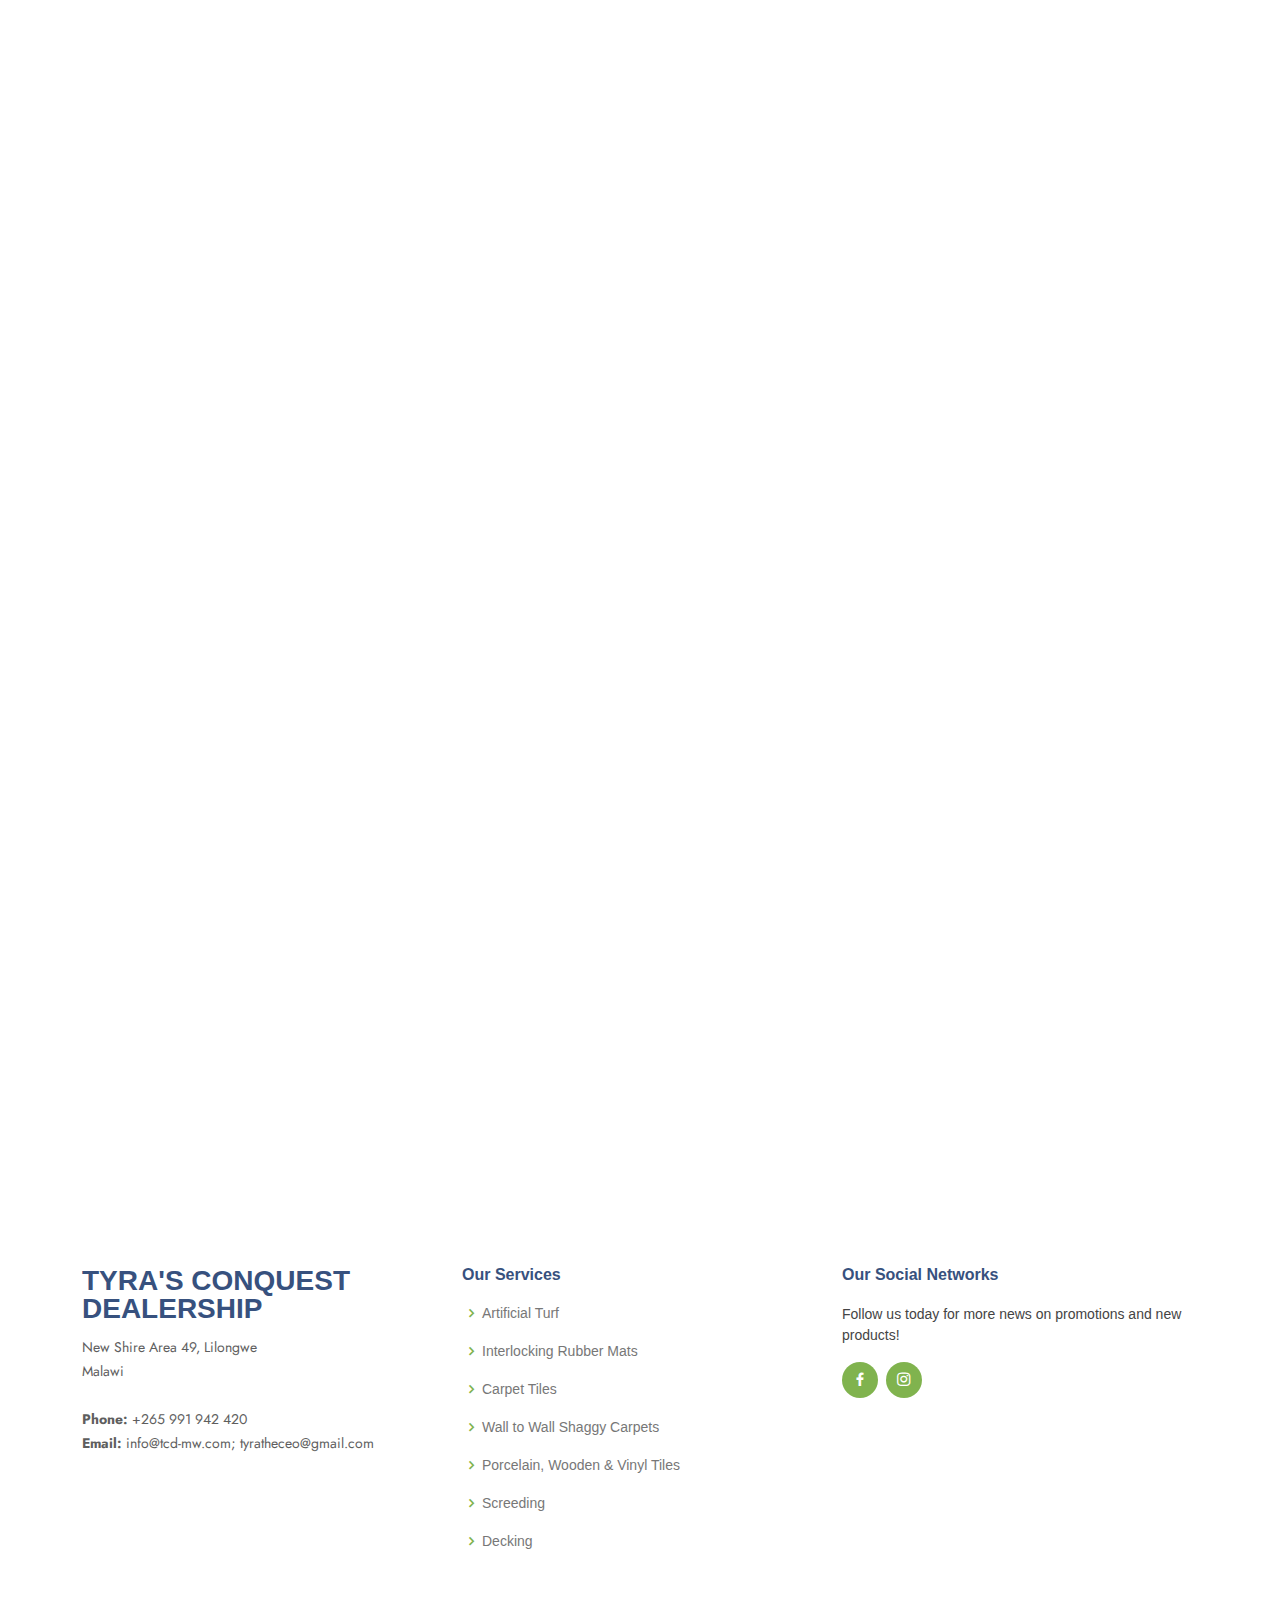
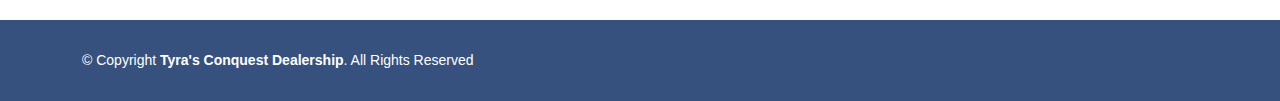
==== commit db0b6412: "Add files via upload" ====
--- a/index.html
+++ b/index.html
@@ -1,568 +1,610 @@
-<!DOCTYPE html>
-<html lang="en">
-
-<head>
-  <meta charset="utf-8">
-  <meta content="width=device-width, initial-scale=1.0" name="viewport">
-
-  <title>Tyra's Conquest Dealership | Home</title>
-  <meta content="" name="description">
-  <meta content="" name="keywords">
-
-  <!-- Favicons -->
-  <link href="assets/img/favicon.png" rel="icon">
-  <link href="assets/img/apple-touch-icon.png" rel="apple-touch-icon">
-
-  <!-- Google Fonts -->
-  <link href="https://fonts.googleapis.com/css?family=Open+Sans:300,300i,400,400i,600,600i,700,700i|Jost:300,300i,400,400i,500,500i,600,600i,700,700i|Poppins:300,300i,400,400i,500,500i,600,600i,700,700i" rel="stylesheet">
-
-  <!-- Vendor CSS Files -->
-  <link href="assets/vendor/aos/aos.css" rel="stylesheet">
-  <link href="assets/vendor/bootstrap/css/bootstrap.min.css" rel="stylesheet">
-  <link href="assets/vendor/bootstrap-icons/bootstrap-icons.css" rel="stylesheet">
-  <link href="assets/vendor/boxicons/css/boxicons.min.css" rel="stylesheet">
-  <link href="assets/vendor/glightbox/css/glightbox.min.css" rel="stylesheet">
-  <link href="assets/vendor/remixicon/remixicon.css" rel="stylesheet">
-  <link href="assets/vendor/swiper/swiper-bundle.min.css" rel="stylesheet">
-
-  <!-- Template Main CSS File -->
-  <link href="assets/css/style.css" rel="stylesheet">
-
-  <!-- =======================================================
-  * Website Name: Tyra's Conquest Dealership - v1.0
-  * Website URL: 
-  * Author: Dipipix Malawi
-  ======================================================== -->
-</head>
-
-<body>
-
-  <!-- ======= Header ======= -->
-  <header id="header" class="fixed-top ">
-    <div class="container d-flex align-items-center">
-
-      <!--<h1 class="logo me-auto"><a href="index.html">Tyra's Conquest Dealership</a></h1>-->
-      <!-- Uncomment above if you prefer to use a text logo -->
-      <a href="index.html" class="logo me-auto"><img src="assets/img/logo.png" alt="" class="img-fluid"></a>
-
-      <nav id="navbar" class="navbar">
-        <ul>
-          <li><a class="nav-link scrollto active" href="#hero">Home</a></li>
-          <li><a class="nav-link scrollto" href="#about">About</a></li>
-          <li><a class="nav-link scrollto" href="#services">Services</a></li>
-          <!--<li><a class="nav-link   scrollto" href="#portfolio">Portfolio</a></li>-->
-          <li class="dropdown"><a href="#portfolio"><span>Portfolio</span> <i class="bi bi-chevron-down"></i></a>
-            <ul>
-              <li><a href="#">Artificial Turf</a></li>
-              <li><a href="#">Bus Transportation Services</a></li>
-              <li><a href="#">Paper Supplies</a></li>
-              <li><a href="#">Wines and Alcoholic Beverages</a></li>
-            </ul>
-          </li>
-          <li><a class="nav-link scrollto" href="#contact">Contact</a></li>
-          </ul>
-        <i class="bi bi-list mobile-nav-toggle"></i>
-      </nav><!-- .navbar -->
-
-    </div>
-  </header><!-- End Header -->
-
-   <!-- ======= Hero Section ======= -->
-   <section id="hero">
-    <div id="heroCarousel" data-bs-interval="5000" class="carousel slide carousel-fade" data-bs-ride="carousel">
-
-      <ol class="carousel-indicators" id="hero-carousel-indicators"></ol>
-
-      <div class="carousel-inner" role="listbox">
-
-        <!-- Slide 1 -->
-        <div class="carousel-item active" style="background-image: url(assets/img/slider/slide-2.jpg)">
-          <div class="carousel-container">
-            <div class="container">
-              <h2 class="animate__animated animate__fadeInDown">Welcome to <span>Tyra's Conquest Dealership</span></h2>
-              <p class="animate__animated animate__fadeInUp">Ut velit est quam dolor ad a aliquid qui aliquid. Sequi ea ut et est quaerat sequi nihil ut aliquam. Occaecati alias dolorem mollitia ut. Similique ea voluptatem. Esse doloremque accusamus repellendus deleniti vel. Minus et tempore modi architecto.</p>
-              <a href="#about" class="btn-get-started animate__animated animate__fadeInUp scrollto">Read More</a>
-            </div>
-          </div>
-        </div>
-
-        <!-- Slide 2 -->
-        <div class="carousel-item" style="background-image: url(assets/img//slider/slide-2.jpg)">
-          <div class="carousel-container">
-            <div class="container">
-              <h2 class="animate__animated animate__fadeInDown">Lorem Ipsum Dolor</h2>
-              <p class="animate__animated animate__fadeInUp">Ut velit est quam dolor ad a aliquid qui aliquid. Sequi ea ut et est quaerat sequi nihil ut aliquam. Occaecati alias dolorem mollitia ut. Similique ea voluptatem. Esse doloremque accusamus repellendus deleniti vel. Minus et tempore modi architecto.</p>
-              <a href="#about" class="btn-get-started animate__animated animate__fadeInUp scrollto">Read More</a>
-            </div>
-          </div>
-        </div>
-
-        <!-- Slide 3 -->
-        <div class="carousel-item" style="background-image: url(assets/img//slider/slide-3.jpg)">
-          <div class="carousel-container">
-            <div class="container">
-              <h2 class="animate__animated animate__fadeInDown">Sequi ea ut et est quaerat</h2>
-              <p class="animate__animated animate__fadeInUp">Ut velit est quam dolor ad a aliquid qui aliquid. Sequi ea ut et est quaerat sequi nihil ut aliquam. Occaecati alias dolorem mollitia ut. Similique ea voluptatem. Esse doloremque accusamus repellendus deleniti vel. Minus et tempore modi architecto.</p>
-              <a href="#about" class="btn-get-started animate__animated animate__fadeInUp scrollto">Read More</a>
-            </div>
-          </div>
-        </div>
-
-      </div>
-
-      <a class="carousel-control-prev" href="#heroCarousel" role="button" data-bs-slide="prev">
-        <span class="carousel-control-prev-icon bi bi-chevron-left" aria-hidden="true"></span>
-      </a>
-
-      <a class="carousel-control-next" href="#heroCarousel" role="button" data-bs-slide="next">
-        <span class="carousel-control-next-icon bi bi-chevron-right" aria-hidden="true"></span>
-      </a>
-
-    </div>
-  </section><!-- End Hero -->
-
-  <main id="main">
-
-    <!-- ======= Cliens Section ======= --
-    <section id="cliens" class="cliens section-bg">
-      <div class="container">
-
-       -- <div class="row" data-aos="zoom-in">
-
-          <div class="col-lg-2 col-md-4 col-6 d-flex align-items-center justify-content-center">
-            <img src="assets/img/clients/client-1.png" class="img-fluid" alt="">
-          </div>
-
-          <div class="col-lg-2 col-md-4 col-6 d-flex align-items-center justify-content-center">
-            <img src="assets/img/clients/client-2.png" class="img-fluid" alt="">
-          </div>
-
-          <div class="col-lg-2 col-md-4 col-6 d-flex align-items-center justify-content-center">
-            <img src="assets/img/clients/client-3.png" class="img-fluid" alt="">
-          </div>
-
-          <div class="col-lg-2 col-md-4 col-6 d-flex align-items-center justify-content-center">
-            <img src="assets/img/clients/client-4.png" class="img-fluid" alt="">
-          </div>
-
-          <div class="col-lg-2 col-md-4 col-6 d-flex align-items-center justify-content-center">
-            <img src="assets/img/clients/client-5.png" class="img-fluid" alt="">
-          </div>
-
-          <div class="col-lg-2 col-md-4 col-6 d-flex align-items-center justify-content-center">
-            <img src="assets/img/clients/client-6.png" class="img-fluid" alt="">
-          </div>
-
-        </div> --
-
-      </div>
-    </section><-- End Cliens Section -->
-
-    <!-- ======= About Us Section ======= -->
-    <section id="about" class="about">
-      <div class="container" data-aos="fade-up">
-
-        <div class="section-title">
-          <h2>About Us</h2>
-        </div>
-
-        <div class="row content">
-          <div class="col-lg-6">
-            <p>
-              We are the best suppliers and installers of floor materials, and we also supply:
-            </p>
-            <ul>
-              <li><i class="ri-check-double-line"></i> Artificial Turf</li>
-              <li><i class="ri-check-double-line"></i> Interlocking Rubber Mats</li>
-              <li><i class="ri-check-double-line"></i> Carpet tiles</li>
-              <li><i class="ri-check-double-line"></i> Wall to Wall Carpets</li>
-              <li><i class="ri-check-double-line"></i> Polyceinic Tiles</li>
-              <li><i class="ri-check-double-line"></i> Screeding and Decking</li>
-            </ul>
-          </div>
-          <div class="col-lg-6 pt-4 pt-lg-0">
-            <p>
-              Do we have a profile, heritage, or story we can say? Also where are we operating from?
-            </p>
-            <a href="#" class="btn-learn-more">Learn More</a>
-          </div>
-        </div>
-
-      </div>
-    </section><!-- End About Us Section -->
-
-    
-    <!-- ======= Services Section ======= -->
-    <section id="services" class="services section-bg">
-      <div class="container" data-aos="fade-up">
-
-        <div class="section-title">
-          <h2>Services</h2>
-          <p>A brief summary of the quality and types of services you offer would come here, we can structure this together once agreed</p>
-        </div>
-
-        <div class="row">
-          <div class="col-xl-3 col-md-6 d-flex align-items-stretch" data-aos="zoom-in" data-aos-delay="100">
-            <div class="icon-box">
-              <div class="icon"><i class="bx bxl-dribbble"></i></div>
-              <h4><a href="">Artificial Turf</a></h4>
-              <p>Save water while transforming your outdoor space with our lush and vibrant artificial turf solutions. Say goodbye to the hassle of maintenance and hello to a perfectly manicured lawn all year round.<!-- Our high-quality artificial turf not only enhances the beauty of your landscape but also saves water, making it an eco-friendly choice. Whether it's for residential or commercial use, enjoy the benefits of a green lawn without the environmental impact.--></p>
-            </div>
-          </div>
-
-          <div class="col-xl-3 col-md-6 d-flex align-items-stretch mt-4 mt-md-0" data-aos="zoom-in" data-aos-delay="200">
-            <div class="icon-box">
-              <div class="icon"><i class="bx bx-file"></i></div>
-              <h4><a href="">Interlocking Rubber Mats</a></h4>
-              <p>Step into safety and comfort with our durable interlocking rubber mats, ideal for a wide range of environments including factories, garages, warehouses, bars, offices, gyms, playgrounds, and industrial settings.<!-- Designed to provide superior traction and shock absorption, these mats offer reliable protection against slips, falls, and fatigue. Create a safe and stylish environment with our easy-to-install interlocking rubber mats, ensuring peace of mind in any space.--></p>
-            </div>
-          </div>
-
-          <div class="col-xl-3 col-md-6 d-flex align-items-stretch mt-4 mt-xl-0" data-aos="zoom-in" data-aos-delay="300">
-            <div class="icon-box">
-              <div class="icon"><i class="bx bx-tachometer"></i></div>
-              <h4><a href="">Carpet Tiles</a></h4>
-              <p>Elevate your interior design with our versatile carpet tiles. Offering a wide range of colors, patterns, and textures, our carpet tiles allow you to unleash your creativity and customize your space effortlessly.<!-- Enjoy the convenience of easy installation and maintenance without compromising on style--></p>
-            </div>
-          </div>
-
-          <div class="col-xl-3 col-md-6 d-flex align-items-stretch mt-4 mt-xl-0" data-aos="zoom-in" data-aos-delay="400">
-            <div class="icon-box">
-              <div class="icon"><i class="bx bx-layer"></i></div>
-              <h4><a href="">Wall to Wall Shaggy Carpets</a></h4>
-              <p>Indulge in luxury with our plush wall-to-wall shaggy carpets, perfect for a variety of settings including hotels, churches, offices, homes, conference rooms, and commercial spaces. <!-- Experience unparalleled softness and comfort underfoot as our premium carpets add a touch of sophistication to any interior. Elevate your space with our exquisite wall-to-wall shaggy carpets, creating an inviting atmosphere for guests and occupants alike.--></p>
-            </div>
-          </div>
-
-          <div><p></p></div>
-
-          <div class="col-xl-3 col-md-6 d-flex align-items-stretch mt-4 mt-md-0" data-aos="zoom-in" data-aos-delay="200">
-            <div class="icon-box">
-              <div class="icon"><i class="bx bx-file"></i></div>
-              <h4><a href="">Porcelain, Wooden &  Vinyl Tiles</a></h4>
-              <p>Revamp your space with our elegant and durable Porcelain tiles. Perfect for high-traffic areas, Porcelain tiles are resistant to stains, scratches, and moisture, making them an ideal choice for kitchens, bathrooms, retail spaces, and more. <!-- Available in a variety of colours and designs, including the option for wooden tiles, these versatile tiles offer durability without compromising on aesthetics. Elevate your flooring with our premium Porcelain tiles and enjoy a perfect fusion of style and functionality that withstands the test of time--></p>
-            </div>
-          </div>
-
-          <div class="col-xl-3 col-md-6 d-flex align-items-stretch mt-4 mt-xl-0" data-aos="zoom-in" data-aos-delay="300">
-            <div class="icon-box">
-              <div class="icon"><i class="bx bx-tachometer"></i></div>
-              <h4><a href="">Screeding</a></h4>
-              <p>Achieve smooth and level floors with our professional screeding services. Whether you're renovating a residential property or constructing a commercial building, our skilled team utilizes industry-leading techniques to ensure precise and durable screeding results. <!-- Trust us to deliver a flawless foundation for your flooring needs.--></p>
-            </div>
-          </div>
-
-          <div class="col-xl-3 col-md-6 d-flex align-items-stretch mt-4 mt-xl-0" data-aos="zoom-in" data-aos-delay="400">
-            <div class="icon-box">
-              <div class="icon"><i class="bx bx-layer"></i></div>
-              <h4><a href="">Decking</a></h4>
-              <p>Create an outdoor oasis with our premium decking solutions. Crafted from high-quality materials such as hardwood or composite, our decking options combine beauty and functionality for years of enjoyment.<!-- From intimate balconies to sprawling patios, let us design and install the perfect deck for your outdoor living space.--></p>
-            </div>
-          </div>
-          
-        </div>
-
-      </div>
-    </section><!-- End Services Section -->
-
-    <!-- ======= Cta Section ======= -->
-    <section id="cta" class="cta">
-      <div class="container" data-aos="zoom-in">
-
-        <div class="row">
-          <div class="col-lg-9 text-center text-lg-start">
-            <h3>Get a Quote Today</h3>
-            <p> Our Supplies and Installation services are of the highest quality, adding vitality and beauty in your homes and everyday life. Reach out to us today and get a quote on any of our services and we shall surely deliver</p>
-          </div>
-          <div class="col-lg-3 cta-btn-container text-center">
-            <a class="cta-btn align-middle" href="#contact">Contact Us</a>
-          </div>
-        </div>
-
-      </div>
-    </section><!-- End Cta Section -->
-
-    <!-- ======= Portfolio Section ======= -->
-    <section id="portfolio" class="portfolio">
-      <div class="container" data-aos="fade-up">
-
-        <div class="section-title">
-          <h2>Portfolio</h2>
-          <p>This shall be a pictorial section for the services/products on offer. A marketing line shall be required here.</p>
-        </div>
-
-        <ul id="portfolio-flters" class="d-flex justify-content-center" data-aos="fade-up" data-aos-delay="100">
-          <li data-filter="*" class="filter-active">All</li>
-          <li data-filter=".filter-app">Floor Materials</li>
-          <li data-filter=".filter-card">Bus Transportation</li>
-          <li data-filter=".filter-web">Paper Supplies</li>
-          <li data-filter=".filter-wine">Wines and Drinks</li>
-        </ul>
-
-        <div class="row portfolio-container" data-aos="fade-up" data-aos-delay="200">
-
-          <div class="col-lg-4 col-md-6 portfolio-item filter-app">
-            <div class="portfolio-img"><img src="assets/img/portfolio/portfolio-1.jpg" class="img-fluid" alt=""></div>
-            <div class="portfolio-info">
-              <h4>Flooring Materials</h4>
-              <p>Artificial Grass</p>
-              <a href="assets/img/portfolio/portfolio-1.jpg" data-gallery="portfolioGallery" class="portfolio-lightbox preview-link" title="App 1"><i class="bx bx-plus"></i></a>
-              <a href="portfolio-details.html" class="details-link" title="More Details"><i class="bx bx-link"></i></a>
-            </div>
-          </div>
-
-          <div class="col-lg-4 col-md-6 portfolio-item filter-web">
-            <div class="portfolio-img"><img src="assets/img/portfolio/portfolio-2.jpg" class="img-fluid" alt=""></div>
-            <div class="portfolio-info">
-              <h4>Paper Supplies</h4>
-              <p>Coloured Papers</p>
-              <a href="assets/img/portfolio/portfolio-2.jpg" data-gallery="portfolioGallery" class="portfolio-lightbox preview-link" title="Web 3"><i class="bx bx-plus"></i></a>
-              <a href="portfolio-details.html" class="details-link" title="More Details"><i class="bx bx-link"></i></a>
-            </div>
-          </div>
-
-          <div class="col-lg-4 col-md-6 portfolio-item filter-app">
-            <div class="portfolio-img"><img src="assets/img/portfolio/portfolio-3.jpg" class="img-fluid" alt=""></div>
-            <div class="portfolio-info">
-              <h4>Flooring Materials</h4>
-              <p>Interlocking Mats</p>
-              <a href="assets/img/portfolio/portfolio-3.jpg" data-gallery="portfolioGallery" class="portfolio-lightbox preview-link" title="App 2"><i class="bx bx-plus"></i></a>
-              <a href="portfolio-details.html" class="details-link" title="More Details"><i class="bx bx-link"></i></a>
-            </div>
-          </div>
-
-          <div class="col-lg-4 col-md-6 portfolio-item filter-card">
-            <div class="portfolio-img"><img src="assets/img/portfolio/portfolio-4.jpg" class="img-fluid" alt=""></div>
-            <div class="portfolio-info">
-              <h4>Bus Transportation</h4>
-              <p></p>
-              <a href="assets/img/portfolio/portfolio-4.jpg" data-gallery="portfolioGallery" class="portfolio-lightbox preview-link" title="Card 2"><i class="bx bx-plus"></i></a>
-              <a href="portfolio-details.html" class="details-link" title="More Details"><i class="bx bx-link"></i></a>
-            </div>
-          </div>
-
-          <div class="col-lg-4 col-md-6 portfolio-item filter-wine">
-            <div class="portfolio-img"><img src="assets/img/portfolio/portfolio-5.jpg" class="img-fluid" alt=""></div>
-            <div class="portfolio-info">
-              <h4>Wines and Drinks</h4>
-              <p>Locally Produced Wines</p>
-              <a href="assets/img/portfolio/portfolio-5.jpg" data-gallery="portfolioGallery" class="portfolio-lightbox preview-link" title="Web 2"><i class="bx bx-plus"></i></a>
-              <a href="portfolio-details.html" class="details-link" title="More Details"><i class="bx bx-link"></i></a>
-            </div>
-          </div>
-
-          <div class="col-lg-4 col-md-6 portfolio-item filter-app">
-            <div class="portfolio-img"><img src="assets/img/portfolio/portfolio-6.jpg" class="img-fluid" alt=""></div>
-            <div class="portfolio-info">
-              <h4>Flooring Materials</h4>
-              <p>Interlocking Bricks</p>
-              <a href="assets/img/portfolio/portfolio-6.jpg" data-gallery="portfolioGallery" class="portfolio-lightbox preview-link" title="App 3"><i class="bx bx-plus"></i></a>
-              <a href="portfolio-details.html" class="details-link" title="More Details"><i class="bx bx-link"></i></a>
-            </div>
-          </div>
-
-          <div class="col-lg-4 col-md-6 portfolio-item filter-card">
-            <div class="portfolio-img"><img src="assets/img/portfolio/portfolio-7.jpg" class="img-fluid" alt=""></div>
-            <div class="portfolio-info">
-              <h4>Bus Transportation</h4>
-              <p>Local Running</p>
-              <a href="assets/img/portfolio/portfolio-7.jpg" data-gallery="portfolioGallery" class="portfolio-lightbox preview-link" title="Card 1"><i class="bx bx-plus"></i></a>
-              <a href="portfolio-details.html" class="details-link" title="More Details"><i class="bx bx-link"></i></a>
-            </div>
-          </div>
-
-          <div class="col-lg-4 col-md-6 portfolio-item filter-card">
-            <div class="portfolio-img"><img src="assets/img/portfolio/portfolio-8.jpg" class="img-fluid" alt=""></div>
-            <div class="portfolio-info">
-              <h4>Bus Transportation</h4>
-              <p>City to City</p>
-              <a href="assets/img/portfolio/portfolio-8.jpg" data-gallery="portfolioGallery" class="portfolio-lightbox preview-link" title="Card 3"><i class="bx bx-plus"></i></a>
-              <a href="portfolio-details.html" class="details-link" title="More Details"><i class="bx bx-link"></i></a>
-            </div>
-          </div>
-
-          <div class="col-lg-4 col-md-6 portfolio-item filter-web">
-            <div class="portfolio-img"><img src="assets/img/portfolio/portfolio-9.jpg" class="img-fluid" alt=""></div>
-            <div class="portfolio-info">
-              <h4>Paper Supplies</h4>
-              <p>Wholesale</p>
-              <a href="assets/img/portfolio/portfolio-9.jpg" data-gallery="portfolioGallery" class="portfolio-lightbox preview-link" title="Web 3"><i class="bx bx-plus"></i></a>
-              <a href="portfolio-details.html" class="details-link" title="More Details"><i class="bx bx-link"></i></a>
-            </div>
-          </div>
-
-        </div>
-
-      </div>
-    </section><!-- End Portfolio Section -->
-
-    
-    <!-- ======= Contact Section ======= -->
-    <section id="contact" class="contact">
-      <div class="container" data-aos="fade-up">
-
-        <div class="section-title">
-          <h2>Contact</h2>
-          <p>We are always ready to listen to your needs and deliver accordingly</p>
-        </div>
-
-        <div class="row">
-
-          <div class="col-lg-5 d-flex align-items-stretch">
-            <div class="info">
-              <div class="address">
-                <i class="bi bi-geo-alt"></i>
-                <h4>Location:</h4>
-                <p>Area 49, Lilongwe, Malawi</p>
-              </div>
-
-              <div class="email">
-                <i class="bi bi-envelope"></i>
-                <h4>Email:</h4>
-                <p>tyratheceo@gmail.com</p>
-              </div>
-
-              <div class="phone">
-                <i class="bi bi-phone"></i>
-                <h4>Call:</h4>
-                <p>+265 991 942 420</p>
-              </div>
-
-              <iframe src="https://www.google.com/maps/embed?pb=!1m18!1m12!1m3!1d30980.3031973456!2d33.729550438081965!3d-13.926546884935991!2m3!1f0!2f0!3f0!3m2!1i1024!2i768!4f13.1!3m3!1m2!1s0x1921d45fc22c1c7d%3A0x71a06a86703fefbb!2sArea%2049%2C%20Lilongwe%2C%20Malawi!5e0!3m2!1sen!2sus!4v1711530375411!5m2!1sen!2sus" frameborder="0" style="border:0; width: 100%; height: 290px;" allowfullscreen></iframe>
-            </div>
-
-          </div>
-
-          <div class="col-lg-7 mt-5 mt-lg-0 d-flex align-items-stretch">
-            <form action="forms/contact.php" method="post" role="form" class="php-email-form">
-              <div class="row">
-                <div class="form-group col-md-6">
-                  <label for="name">Your Name</label>
-                  <input type="text" name="name" class="form-control" id="name" required>
-                </div>
-                <div class="form-group col-md-6">
-                  <label for="name">Your Email</label>
-                  <input type="email" class="form-control" name="email" id="email" required>
-                </div>
-              </div>
-              <div class="form-group">
-                <label for="name">Subject</label>
-                <input type="text" class="form-control" name="subject" id="subject" required>
-              </div>
-              <div class="form-group">
-                <label for="name">Message</label>
-                <textarea class="form-control" name="message" rows="10" required></textarea>
-              </div>
-              <div class="my-3">
-                <div class="loading">Loading</div>
-                <div class="error-message"></div>
-                <div class="sent-message">Your message has been sent. Thank you!</div>
-              </div>
-              <div class="text-center"><button type="submit">Send Message</button></div>
-            </form>
-          </div>
-
-        </div>
-
-      </div>
-    </section><!-- End Contact Section -->
-
-  </main><!-- End #main -->
-
-  <!-- ======= Footer ======= -->
-  <footer id="footer">
-
-    <!--<div class="footer-newsletter">
-      <div class="container">
-        <div class="row justify-content-center">
-          <div class="col-lg-6">
-            <h4>Join Our Newsletter</h4>
-            <p>Tamen quem nulla quae legam multos aute sint culpa legam noster magna</p>
-            <form action="" method="post">
-              <input type="email" name="email"><input type="submit" value="Subscribe">
-            </form>
-          </div>
-        </div>
-      </div>
-    </div> -->
-
-    <div class="footer-top">
-      <div class="container">
-        <div class="row">
-
-          <div class="col-lg-4 col-md-6 footer-contact">
-            <h3>Tyra's Conquest Dealership</h3>
-            <p>
-              Area 49, Lilongwe<br>
-              
-              Malawi <br><br>
-              <strong>Phone:</strong> +265 991 942 420<br>
-              <strong>Email:</strong> tyratheceo@gmail.com<br>
-            </p>
-          </div>
-
-         <!-- <div class="col-lg-3 col-md-6 footer-links">
-            <h4>Useful Links</h4>
-            <ul>
-              <li><i class="bx bx-chevron-right"></i> <a href="#">Home</a></li>
-              <li><i class="bx bx-chevron-right"></i> <a href="#">About us</a></li>
-              <li><i class="bx bx-chevron-right"></i> <a href="#">Services</a></li>
-              <li><i class="bx bx-chevron-right"></i> <a href="#">Terms of service</a></li>
-              <li><i class="bx bx-chevron-right"></i> <a href="#">Privacy policy</a></li>
-            </ul>
-          </div> -->
-
-          <div class="col-lg-4 col-md-6 footer-links">
-            <h4>Our Services</h4>
-            <ul>
-              <li><i class="bx bx-chevron-right"></i> <a href="#">Artificial Turf</a></li>
-              <li><i class="bx bx-chevron-right"></i> <a href="#">Bus Transportation Services</a></li>
-              <li><i class="bx bx-chevron-right"></i> <a href="#">Paper Supplies</a></li>
-              <li><i class="bx bx-chevron-right"></i> <a href="#">Wines and Alcoholic Beverages</a></li>
-            </ul>
-          </div>
-
-          <div class="col-lg-4 col-md-6 footer-links">
-            <h4>Our Social Networks</h4>
-            <p>Follow us today for more news on promotions and new products!</p>
-            <div class="social-links mt-3">
-              <a href="https://web.facebook.com/tyrasconquest" class="facebook"><i class="bx bxl-facebook"></i></a>
-              <a href="#" class="instagram"><i class="bx bxl-instagram"></i></a>
-            </div>
-          </div>
-
-        </div>
-      </div>
-    </div>
-
-    <div class="container footer-bottom clearfix">
-      <div class="copyright">
-        &copy; Copyright <strong><span>Tyra's Conquest Dealership</span></strong>. All Rights Reserved
-      </div>
-      <div class="credits">
-    </div>
-
-    
-    
-    </div>
-  </footer><!-- End Footer -->
-
-  <div id="preloader"></div>
-  <a href="#" class="back-to-top d-flex align-items-center justify-content-center"><i class="bi bi-arrow-up-short"></i></a>
-
-  <!-- Vendor JS Files -->
-  <script src="assets/vendor/aos/aos.js"></script>
-  <script src="assets/vendor/bootstrap/js/bootstrap.bundle.min.js"></script>
-  <script src="assets/vendor/glightbox/js/glightbox.min.js"></script>
-  <script src="assets/vendor/isotope-layout/isotope.pkgd.min.js"></script>
-  <script src="assets/vendor/php-email-form/validate.js"></script>
-  <script src="assets/vendor/swiper/swiper-bundle.min.js"></script>
-  <script src="assets/vendor/waypoints/noframework.waypoints.js"></script>
-
-  <!-- Template Main JS File -->
-  <script src="assets/js/main.js"></script>
-  <script src="assets/js/app.js"></script>
-
-</body>
-
+<!DOCTYPE html>
+<html lang="en">
+
+<head>
+  <meta charset="utf-8">
+  <meta content="width=device-width, initial-scale=1.0" name="viewport">
+
+  <title>Tyra's Conquest Dealership | Home</title>
+  <meta content="" name="description">
+  <meta content="" name="keywords">
+
+  <!-- Favicons -->
+  <link href="assets/img/favicon.png" rel="icon">
+  <link href="assets/img/apple-touch-icon.png" rel="apple-touch-icon">
+
+  <!-- Google Fonts -->
+  <link href="https://fonts.googleapis.com/css?family=Open+Sans:300,300i,400,400i,600,600i,700,700i|Jost:300,300i,400,400i,500,500i,600,600i,700,700i|Poppins:300,300i,400,400i,500,500i,600,600i,700,700i" rel="stylesheet">
+
+  <!-- Vendor CSS Files -->
+  <link href="assets/vendor/aos/aos.css" rel="stylesheet">
+  <link href="assets/vendor/bootstrap/css/bootstrap.min.css" rel="stylesheet">
+  <link href="assets/vendor/bootstrap-icons/bootstrap-icons.css" rel="stylesheet">
+  <link href="assets/vendor/boxicons/css/boxicons.min.css" rel="stylesheet">
+  <link href="assets/vendor/glightbox/css/glightbox.min.css" rel="stylesheet">
+  <link href="assets/vendor/remixicon/remixicon.css" rel="stylesheet">
+  <link href="assets/vendor/swiper/swiper-bundle.min.css" rel="stylesheet">
+
+  <!-- Template Main CSS File -->
+  <link href="assets/css/style.css" rel="stylesheet">
+
+  <!-- =======================================================
+  * Website Name: Tyra's Conquest Dealership - v1.1
+  * Website URL: 
+  * Author: Dipipix Malawi
+  ======================================================== -->
+</head>
+
+<body>
+
+  <!-- ======= Header ======= -->
+  <header id="header" class="fixed-top ">
+    <div class="container d-flex align-items-center">
+
+      <!--<h1 class="logo me-auto"><a href="index.html">Tyra's Conquest Dealership</a></h1>-->
+      <!-- Uncomment above if you prefer to use a text logo -->
+      <a href="index.html" class="logo me-auto"><img src="assets/img/logo.png" alt="" class="img-fluid"></a>
+
+      <nav id="navbar" class="navbar">
+        <ul>
+          <li><a class="nav-link scrollto active" href="#hero">Home</a></li>
+          <li><a class="nav-link scrollto" href="#about">About</a></li>
+          <li><a class="nav-link scrollto" href="#services">Services</a></li>
+          <!--<li><a class="nav-link   scrollto" href="#portfolio">Portfolio</a></li>-->
+          <li class="dropdown"><a href="#portfolio"><span>Portfolio</span> <i class="bi bi-chevron-down"></i></a>
+            <ul>
+              <li><a href="portfolio-artiturf.html">Artificial Turf</a></li>
+              <li><a href="portfolio-rubmat.html">Interlocking Rubber Mats</a></li>
+              <li><a href="portfolio-carptile.html">Carpet tiles</a></li>
+              <li><a href="portfolio-gencarp.html">Wall to Wall Carpets</a></li>
+              <li><a href="#">Polyceinic Tiles</a></li>
+              <li><a href="#">Screeding and Decking</a></li>
+            </ul>
+          </li>
+          <li><a class="nav-link scrollto" href="#contact">Contact</a></li>
+          </ul>
+        <i class="bi bi-list mobile-nav-toggle"></i>
+      </nav><!-- .navbar -->
+
+    </div>
+  </header><!-- End Header -->
+
+   <!-- ======= Hero Section ======= -->
+   <section id="hero">
+    <div id="heroCarousel" data-bs-interval="5000" class="carousel slide carousel-fade" data-bs-ride="carousel">
+
+      <ol class="carousel-indicators" id="hero-carousel-indicators"></ol>
+
+      <div class="carousel-inner" role="listbox">
+
+        <!-- Slide 1 -->
+        <div class="carousel-item active" style="background-image: url(assets/img/slider/slide-2.jpg)">
+          <div class="carousel-container">
+            <div class="container">
+              <h2 class="animate__animated animate__fadeInDown">Welcome to <span>Tyra's Conquest Dealership</span></h2>
+              <p class="animate__animated animate__fadeInUp">Ut velit est quam dolor ad a aliquid qui aliquid. Sequi ea ut et est quaerat sequi nihil ut aliquam. Occaecati alias dolorem mollitia ut. Similique ea voluptatem. Esse doloremque accusamus repellendus deleniti vel. Minus et tempore modi architecto.</p>
+              <a href="#about" class="btn-get-started animate__animated animate__fadeInUp scrollto">Read More</a>
+            </div>
+          </div>
+        </div>
+
+        <!-- Slide 2 -->
+        <div class="carousel-item" style="background-image: url(assets/img//slider/slide-1.jpg)">
+          <div class="carousel-container">
+            <div class="container">
+              <h2 class="animate__animated animate__fadeInDown">Lorem Ipsum Dolor</h2>
+              <p class="animate__animated animate__fadeInUp">Ut velit est quam dolor ad a aliquid qui aliquid. Sequi ea ut et est quaerat sequi nihil ut aliquam. Occaecati alias dolorem mollitia ut. Similique ea voluptatem. Esse doloremque accusamus repellendus deleniti vel. Minus et tempore modi architecto.</p>
+              <a href="#about" class="btn-get-started animate__animated animate__fadeInUp scrollto">Read More</a>
+            </div>
+          </div>
+        </div>
+
+        <!-- Slide 3 -->
+        <div class="carousel-item" style="background-image: url(assets/img//slider/slide-3.jpg)">
+          <div class="carousel-container">
+            <div class="container">
+              <h2 class="animate__animated animate__fadeInDown">Sequi ea ut et est quaerat</h2>
+              <p class="animate__animated animate__fadeInUp">Ut velit est quam dolor ad a aliquid qui aliquid. Sequi ea ut et est quaerat sequi nihil ut aliquam. Occaecati alias dolorem mollitia ut. Similique ea voluptatem. Esse doloremque accusamus repellendus deleniti vel. Minus et tempore modi architecto.</p>
+              <!--<a href="#about" class="btn-get-started animate__animated animate__fadeInUp scrollto">Read More</a>-->
+            </div>
+          </div>
+        </div>
+
+      </div>
+
+      <a class="carousel-control-prev" href="#heroCarousel" role="button" data-bs-slide="prev">
+        <span class="carousel-control-prev-icon bi bi-chevron-left" aria-hidden="true"></span>
+      </a>
+
+      <a class="carousel-control-next" href="#heroCarousel" role="button" data-bs-slide="next">
+        <span class="carousel-control-next-icon bi bi-chevron-right" aria-hidden="true"></span>
+      </a>
+
+    </div>
+  </section><!-- End Hero -->
+
+  <main id="main">
+
+    
+    <!-- ======= About Us Section ======= -->
+    <section id="about" class="about">
+      <div class="container" data-aos="fade-up">
+
+        <div class="section-title">
+          <h2>About Us</h2>
+        </div>
+
+        <div class="row content">
+          <div class="col-lg-6">
+            <p>
+              Tyra's Conquest Dealership (<strong>TCD</strong>) is a dynamic and comprehensive private company that specializes in top-notch landscape management and flooring solutions. Our services cater to individuals, private companies, government institutions, airport and transportation sites, and many more. 
+            </p>
+            <p>At TCD, we pride ourselves on offering a wide range of services designed to meet your needs. Whether it's installing artificial turf/grass, interlocking rubber mats, heavy duty rubber mats, Carpet tiles, wall to wall carpets, floor and wall tiles, replacement, and maintenance, we've got you covered. </p>
+            <!-- <ul>
+              <li><i class="ri-check-double-line"></i> Artificial Turf</li>
+              <li><i class="ri-check-double-line"></i> Interlocking Rubber Mats</li>
+              <li><i class="ri-check-double-line"></i> Carpet tiles</li>
+              <li><i class="ri-check-double-line"></i> Wall to Wall Carpets</li>
+              <li><i class="ri-check-double-line"></i> Polyceinic Tiles</li>
+              <li><i class="ri-check-double-line"></i> Screeding and Decking</li>
+            </ul>-->
+          </div>
+          <div class="col-lg-6 pt-4 pt-lg-0">
+            <p>
+              Our team is trusted by many and has the expertise to serve customers from Malawi and South Africa. We're dedicated to provide modern, affordable, high-quality, sustainable, and eco-friendly services that enhance the beauty of your property or business place. With our wealth of experience, Whether it be the gym, your home, or the airport, we are equipped to handle projects of any scale and assist clients in finding lifelong solutions for all their landscape and flooring needs. 
+            </p>
+            <a href="about.html" class="btn-learn-more">Learn More</a>
+          </div>
+        </div>
+
+      </div>
+    </section><!-- End About Us Section -->
+
+    
+    <!-- ======= Services Section ======= -->
+    <section id="services" class="services section-bg">
+      <div class="container" data-aos="fade-up">
+
+        <div class="section-title">
+          <h2>Services</h2>
+          <p>At TCD, we understand our responsibility to provide you with high-quality and long-lasting solutions for your property or business space landscape and floor. To accomplish this, we prioritize listening to your needs and thoroughly planning before initiating any project. By doing so, we are able to exceed our clients' expectations and ensure their utmost satisfaction when providing the following services:</p>
+        </div>
+
+        <div class="row">
+          <div class="col-xl-3 col-md-6 d-flex align-items-stretch" data-aos="zoom-in" data-aos-delay="100">
+            <div class="icon-box">
+              <div class="icon"><i class="bx bxl-dribbble"></i></div>
+              <h4><a href="">Artificial Turf</a></h4>
+              <p>Save water while transforming your outdoor space with our lush and vibrant artificial turf solutions. Say goodbye to the hassle of maintenance and hello to a perfectly manicured lawn all year round.<!-- Our high-quality artificial turf not only enhances the beauty of your landscape but also saves water, making it an eco-friendly choice. Whether it's for residential or commercial use, enjoy the benefits of a green lawn without the environmental impact.--></p>
+            </div>
+          </div>
+
+          <div class="col-xl-3 col-md-6 d-flex align-items-stretch mt-4 mt-md-0" data-aos="zoom-in" data-aos-delay="200">
+            <div class="icon-box">
+              <div class="icon"><i class="bx bx-file"></i></div>
+              <h4><a href="">Interlocking Rubber Mats</a></h4>
+              <p>Step into safety and comfort with our durable interlocking rubber mats, ideal for a wide range of environments including factories, garages, warehouses, bars, offices, gyms, playgrounds, and industrial settings.<!-- Designed to provide superior traction and shock absorption, these mats offer reliable protection against slips, falls, and fatigue. Create a safe and stylish environment with our easy-to-install interlocking rubber mats, ensuring peace of mind in any space.--></p>
+            </div>
+          </div>
+
+          <div class="col-xl-3 col-md-6 d-flex align-items-stretch mt-4 mt-xl-0" data-aos="zoom-in" data-aos-delay="300">
+            <div class="icon-box">
+              <div class="icon"><i class="bx bx-tachometer"></i></div>
+              <h4><a href="">Carpet Tiles</a></h4>
+              <p>Elevate your interior design with our versatile carpet tiles. Offering a wide range of colors, patterns, and textures, our carpet tiles allow you to unleash your creativity and customize your space effortlessly.<!-- Enjoy the convenience of easy installation and maintenance without compromising on style--></p>
+            </div>
+          </div>
+
+          <div class="col-xl-3 col-md-6 d-flex align-items-stretch mt-4 mt-xl-0" data-aos="zoom-in" data-aos-delay="400">
+            <div class="icon-box">
+              <div class="icon"><i class="bx bx-layer"></i></div>
+              <h4><a href="">Wall to Wall Shaggy Carpets</a></h4>
+              <p>Indulge in luxury with our plush wall-to-wall shaggy carpets, perfect for a variety of settings including hotels, churches, offices, homes, conference rooms, and commercial spaces. <!-- Experience unparalleled softness and comfort underfoot as our premium carpets add a touch of sophistication to any interior. Elevate your space with our exquisite wall-to-wall shaggy carpets, creating an inviting atmosphere for guests and occupants alike.--></p>
+            </div>
+          </div>
+
+          <div><p></p></div>
+
+          <div class="col-xl-3 col-md-6 d-flex align-items-stretch mt-4 mt-md-0" data-aos="zoom-in" data-aos-delay="200">
+            <div class="icon-box">
+              <div class="icon"><i class="bx bx-file"></i></div>
+              <h4><a href="">Porcelain, Wooden &  Vinyl Tiles</a></h4>
+              <p>Revamp your space with our elegant and durable Porcelain tiles. Perfect for high-traffic areas, Porcelain tiles are resistant to stains, scratches, and moisture, making them an ideal choice for kitchens, bathrooms, retail spaces, and more. <!-- Available in a variety of colours and designs, including the option for wooden tiles, these versatile tiles offer durability without compromising on aesthetics. Elevate your flooring with our premium Porcelain tiles and enjoy a perfect fusion of style and functionality that withstands the test of time--></p>
+            </div>
+          </div>
+
+          <div class="col-xl-3 col-md-6 d-flex align-items-stretch mt-4 mt-xl-0" data-aos="zoom-in" data-aos-delay="300">
+            <div class="icon-box">
+              <div class="icon"><i class="bx bx-tachometer"></i></div>
+              <h4><a href="">Screeding</a></h4>
+              <p>Achieve smooth and level floors with our professional screeding services. Whether you're renovating a residential property or constructing a commercial building, our skilled team utilizes industry-leading techniques to ensure precise and durable screeding results. <!-- Trust us to deliver a flawless foundation for your flooring needs.--></p>
+            </div>
+          </div>
+
+          <div class="col-xl-3 col-md-6 d-flex align-items-stretch mt-4 mt-xl-0" data-aos="zoom-in" data-aos-delay="400">
+            <div class="icon-box">
+              <div class="icon"><i class="bx bx-layer"></i></div>
+              <h4><a href="">Decking</a></h4>
+              <p>Create an outdoor oasis with our premium decking solutions. Crafted from high-quality materials such as hardwood or composite, our decking options combine beauty and functionality for years of enjoyment.<!-- From intimate balconies to sprawling patios, let us design and install the perfect deck for your outdoor living space.--></p>
+            </div>
+          </div>
+          
+        </div>
+
+      </div>
+    </section><!-- End Services Section -->
+
+    <!-- ======= Cta Section ======= -->
+    <section id="cta" class="cta">
+      <div class="container" data-aos="zoom-in">
+
+        <div class="row">
+          <div class="col-lg-9 text-center text-lg-start">
+            <h3>Get a Quote Today</h3>
+            <p> Our Supplies and Installation services are of the highest quality, adding vitality and beauty in your homes and everyday life. Reach out to us today and get a quote on any of our services and we shall surely deliver</p>
+          </div>
+          <div class="col-lg-3 cta-btn-container text-center">
+            <a class="cta-btn align-middle" href="#contact">Contact Us</a>
+          </div>
+        </div>
+
+      </div>
+    </section><!-- End Cta Section -->
+
+<!-- ======= Cliens Section ======= -->
+<section id="cliens" class="cliens section-bg">
+  <div class="container">
+
+   <div class="row" data-aos="zoom-in">
+
+      <div class="col-lg-2 col-md-4 col-6 d-flex align-items-center justify-content-center">
+        <img src="assets/img/clients/client-1.png" class="img-fluid" alt="">
+      </div>
+
+      <div class="col-lg-2 col-md-4 col-6 d-flex align-items-center justify-content-center">
+        <img src="assets/img/clients/client-2.png" class="img-fluid" alt="">
+      </div>
+
+      <div class="col-lg-2 col-md-4 col-6 d-flex align-items-center justify-content-center">
+        <img src="assets/img/clients/client-3.png" class="img-fluid" alt="">
+      </div>
+
+      <div class="col-lg-2 col-md-4 col-6 d-flex align-items-center justify-content-center">
+        <img src="assets/img/clients/client-4.png" class="img-fluid" alt="">
+      </div>
+
+      <div class="col-lg-2 col-md-4 col-6 d-flex align-items-center justify-content-center">
+        <img src="assets/img/clients/client-5.png" class="img-fluid" alt="">
+      </div>
+
+      <div class="col-lg-2 col-md-4 col-6 d-flex align-items-center justify-content-center">
+        <img src="assets/img/clients/client-6.png" class="img-fluid" alt="">
+      </div>
+
+    </div>
+
+  </div>
+</section>
+
+<!-- End Cliens Section -->
+
+
+    <!-- ======= Portfolio Section ======= -->
+    <section id="portfolio" class="portfolio">
+      <div class="container" data-aos="fade-up">
+
+        <div class="section-title">
+          <h2>Portfolio</h2>
+          <!--<p>This shall be a pictorial section for the services/products on offer. A marketing line shall be required here.</p>-->
+        </div>
+
+        <ul id="portfolio-flters" class="d-flex justify-content-center" data-aos="fade-up" data-aos-delay="100">
+          <li data-filter="*" class="filter-active">All</li>
+          <li data-filter=".filter-at">Artificial Turf</li>
+          <li data-filter=".filter-rm">Interlocking Rubber Mats</li>
+          <li data-filter=".filter-ct">Carpet Tiles</li>
+          <!--<li data-filter=".filter-cp">Wall to Wall Carpets</li>-->
+          <li data-filter=".filter-pt">Polyceinic Tiles</li>
+          <!--<li data-filter=".filter-sd">Screeding and Decking</li>-->
+        </ul>
+
+        <div class="row portfolio-container" data-aos="fade-up" data-aos-delay="200">
+
+          <div class="col-lg-4 col-md-6 portfolio-item filter-at">
+            <div class="portfolio-img"><img src="assets/img/portfolio/at/at-portfolio-1.jpg" class="img-fluid" alt=""></div>
+            <div class="portfolio-info">
+              <h4>Artificial Turfs</h4>
+              <p>Backyard Installations</p>
+              <a href="assets/img/portfolio/at/at-portfolio-1.jpg" data-gallery="portfolioGallery" class="portfolio-lightbox preview-link" title="Corporate Tiles"><i class="bx bx-plus"></i></a>
+              <a href="portfolio-details.html" class="details-link" title="More Details"><i class="bx bx-link"></i></a>
+            </div>
+          </div>
+          
+          <div class="col-lg-4 col-md-6 portfolio-item filter-ct">
+            <div class="portfolio-img"><img src="assets/img/portfolio/cp/cp-portfolio (1).jpg" class="img-fluid" alt=""></div>
+            <div class="portfolio-info">
+              <h4>Carpet Tiles</h4>
+              <p>Corporate Tiles</p>
+              <a href="assets/img/portfolio/cp/cp-portfolio (1).jpg" data-gallery="portfolioGallery" class="portfolio-lightbox preview-link" title="Corporate Tiles"><i class="bx bx-plus"></i></a>
+              <a href="portfolio-details.html" class="details-link" title="More Details"><i class="bx bx-link"></i></a>
+            </div>
+          </div>
+
+          <div class="col-lg-4 col-md-6 portfolio-item filter-at">
+            <div class="portfolio-img"><img src="assets/img/portfolio/at/at-portfolio-2.jpg" class="img-fluid" alt=""></div>
+            <div class="portfolio-info">
+              <h4>Artificial Turfs</h4>
+              <p>Football Fields</p>
+              <a href="assets/img/portfolio/at/at-portfolio-2.jpg" data-gallery="portfolioGallery" class="portfolio-lightbox preview-link" title="Football Fields"><i class="bx bx-plus"></i></a>
+              <a href="portfolio-artiturf.html" class="details-link" title="More Details"><i class="bx bx-link"></i></a>
+            </div>
+          </div>
+
+          <div class="col-lg-4 col-md-6 portfolio-item filter-rm">
+            <div class="portfolio-img"><img src="assets/img/portfolio/rm/irm-portfolio-1.jpg" class="img-fluid" alt=""></div>
+            <div class="portfolio-info">
+              <h4>Interlocking Rubber Mats</h4>
+              <p></p>
+              <a href="assets/img/portfolio/rm/irm-portfolio-1.jpg" data-gallery="portfolioGallery" class="portfolio-lightbox preview-link" title="Coloured Interlocking Mats"><i class="bx bx-plus"></i></a>
+              <a href="portfolio-details.html" class="details-link" title="More Details"><i class="bx bx-link"></i></a>
+            </div>
+          </div>
+
+          <div class="col-lg-4 col-md-6 portfolio-item filter-cp">
+            <div class="portfolio-img"><img src="assets/img/portfolio/at/at-portfolio-36.jpg" class="img-fluid" alt=""></div>
+            <div class="portfolio-info">
+              <h4>Artificial Turfs</h4>
+              <p>Wall/Ceiling Tiles</p>
+              <a href="assets/img/portfolio/at/at-portfolio-36.jpg" data-gallery="portfolioGallery" class="portfolio-lightbox preview-link" title="Wall/Ceiling Tiles"><i class="bx bx-plus"></i></a>
+              <a href="portfolio-artiturf.html" class="details-link" title="More Details"><i class="bx bx-link"></i></a>
+            </div>
+          </div> 
+
+          <div class="col-lg-4 col-md-6 portfolio-item filter-pt">
+            <div class="portfolio-img"><img src="assets/img/portfolio/pt/pt-portfolio (4).jpg" class="img-fluid" alt=""></div>
+            <div class="portfolio-info">
+              <h4>Polyceinic Tiles</h4>
+              <p>Domestic Installations</p>
+              <a href="assets/img/portfolio/pt/pt-portfolio (4).jpg" data-gallery="portfolioGallery" class="portfolio-lightbox preview-link" title="Domestic Installations"><i class="bx bx-plus"></i></a>
+              <a href="portfolio-details.html" class="details-link" title="More Details"><i class="bx bx-link"></i></a>
+            </div>
+          </div>
+
+          <div class="col-lg-4 col-md-6 portfolio-item filter-at">
+            <div class="portfolio-img"><img src="assets/img/portfolio/at/at-portfolio-4.jpg" class="img-fluid" alt=""></div>
+            <div class="portfolio-info">
+              <h4>Artificial Turfs</h4>
+              <p>Golf Courses</p>
+              <a href="assets/img/portfolio/at/at-portfolio-4.jpg" data-gallery="portfolioGallery" class="portfolio-lightbox preview-link" title="Golf Courses"><i class="bx bx-plus"></i></a>
+              <a href="portfolio-artiturf.html" class="details-link" title="More Details"><i class="bx bx-link"></i></a>
+            </div>
+          </div>
+
+          <div class="col-lg-4 col-md-6 portfolio-item filter-rm">
+            <div class="portfolio-img"><img src="assets/img/portfolio/rm/irm-portfolio-2.jpg" class="img-fluid" alt=""></div>
+            <div class="portfolio-info">
+              <h4>Interlocking Rubber Mats</h4>
+              <p>Garage Installation</p>
+              <a href="assets/img/portfolio/rm/irm-portfolio-2.jpg" data-gallery="portfolioGallery" class="portfolio-lightbox preview-link" title="Mat Garage Installation"><i class="bx bx-plus"></i></a>
+              <a href="portfolio-details.html" class="details-link" title="More Details"><i class="bx bx-link"></i></a>
+            </div>
+          </div>
+
+          <div class="col-lg-4 col-md-6 portfolio-item filter-rm">
+            <div class="portfolio-img"><img src="assets/img/portfolio/rm/irm-portfolio-3.jpg" class="img-fluid" alt=""></div>
+            <div class="portfolio-info">
+              <h4>Interlocking Rubber Mats</h4>
+              <p>Home Gym Installation</p>
+              <a href="assets/img/portfolio/rm/irm-portfolio-3.jpg" data-gallery="portfolioGallery" class="portfolio-lightbox preview-link" title="Home Gym Installation"><i class="bx bx-plus"></i></a>
+              <a href="portfolio-details.html" class="details-link" title="More Details"><i class="bx bx-link"></i></a>
+            </div>
+          </div>
+
+          <div class="col-lg-4 col-md-6 portfolio-item filter-pt">
+            <div class="portfolio-img"><img src="assets/img/portfolio/pt/pt-portfolio (2).jpg" class="img-fluid" alt=""></div>
+            <div class="portfolio-info">
+              <h4>Polyceinic Tiles</h4>
+              <p>Domestic Installations</p>
+              <a href="assets/img/portfolio/pt/pt-portfolio (2).jpg" data-gallery="portfolioGallery" class="portfolio-lightbox preview-link" title="Domestic Installations"><i class="bx bx-plus"></i></a>
+              <a href="portfolio-details.html" class="details-link" title="More Details"><i class="bx bx-link"></i></a>
+            </div>
+          </div>
+
+          <div class="col-lg-4 col-md-6 portfolio-item filter-ct">
+            <div class="portfolio-img"><img src="assets/img/portfolio/cp/cp-portfolio (3).jpg" class="img-fluid" alt=""></div>
+            <div class="portfolio-info">
+              <h4>Carpet Tiles</h4>
+              <p>Domestic Installations</p>
+              <a href="assets/img/portfolio/cp/cp-portfolio (3).jpg" data-gallery="portfolioGallery" class="portfolio-lightbox preview-link" title="Domestic Installations"><i class="bx bx-plus"></i></a>
+              <a href="portfolio-details.html" class="details-link" title="More Details"><i class="bx bx-link"></i></a>
+            </div>
+          </div>
+
+          <div class="col-lg-4 col-md-6 portfolio-item filter-cp">
+            <div class="portfolio-img"><img src="assets/img/portfolio/wt/wt-portfolio (1).jpg" class="img-fluid" alt=""></div>
+            <div class="portfolio-info">
+              <h4>Artificial Turfs</h4>
+              <p>Wall Tiles</p>
+              <a href="assets/img/portfolio/wt/wt-portfolio (1).jpg" data-gallery="portfolioGallery" class="portfolio-lightbox preview-link" title="Wall Tiles"><i class="bx bx-plus"></i></a>
+              <a href="portfolio-artiturf.html" class="details-link" title="More Details"><i class="bx bx-link"></i></a>
+            </div>
+          </div> 
+
+        </div>
+
+      </div>
+    </section><!-- End Portfolio Section -->
+
+    
+    <!-- ======= Contact Section ======= -->
+    <section id="contact" class="contact">
+      <div class="container" data-aos="fade-up">
+
+        <div class="section-title">
+          <h2>Contact</h2>
+          <p>We are always ready to listen to your needs and deliver accordingly</p>
+        </div>
+
+        <div class="row">
+
+          <div class="col-lg-5 d-flex align-items-stretch">
+            <div class="info">
+              <div class="address">
+                <i class="bi bi-geo-alt"></i>
+                <h4>Location:</h4>
+                <p>New Shire Area 49, Lilongwe, Malawi</p>
+              </div>
+
+              <div class="email">
+                <i class="bi bi-envelope"></i>
+                <h4>Email:</h4>
+                <p>info@tcd-mw.com, <br>tyratheceo@gmail.com</p>
+              </div>
+
+              <div class="phone">
+                <i class="bi bi-phone"></i>
+                <h4>Call:</h4>
+                <p>+265 991 942 420</p>
+              </div>
+
+              <iframe src="https://www.google.com/maps/embed?pb=!1m18!1m12!1m3!1d30980.3031973456!2d33.729550438081965!3d-13.926546884935991!2m3!1f0!2f0!3f0!3m2!1i1024!2i768!4f13.1!3m3!1m2!1s0x1921d45fc22c1c7d%3A0x71a06a86703fefbb!2sArea%2049%2C%20Lilongwe%2C%20Malawi!5e0!3m2!1sen!2sus!4v1711530375411!5m2!1sen!2sus" frameborder="0" style="border:0; width: 100%; height: 290px;" allowfullscreen></iframe>
+            </div>
+
+          </div>
+
+          <div class="col-lg-7 mt-5 mt-lg-0 d-flex align-items-stretch">
+            <form action="forms/contact.php" method="post" role="form" class="php-email-form">
+              <div class="row">
+                <div class="form-group col-md-6">
+                  <label for="name">Your Name</label>
+                  <input type="text" name="name" class="form-control" id="name" required>
+                </div>
+                <div class="form-group col-md-6">
+                  <label for="name">Your Email</label>
+                  <input type="email" class="form-control" name="email" id="email" required>
+                </div>
+              </div>
+              <div class="form-group">
+                <label for="name">Subject</label>
+                <input type="text" class="form-control" name="subject" id="subject" required>
+              </div>
+              <div class="form-group">
+                <label for="name">Message</label>
+                <textarea class="form-control" name="message" rows="10" required></textarea>
+              </div>
+              <div class="my-3">
+                <div class="loading">Loading</div>
+                <div class="error-message"></div>
+                <div class="sent-message">Your message has been sent. Thank you!</div>
+              </div>
+              <div class="text-center"><button type="submit">Send Message</button></div>
+            </form>
+          </div>
+
+        </div>
+
+      </div>
+    </section><!-- End Contact Section -->
+
+  </main><!-- End #main -->
+
+  <!-- ======= Footer ======= -->
+  <footer id="footer">
+
+    <!--<div class="footer-newsletter">
+      <div class="container">
+        <div class="row justify-content-center">
+          <div class="col-lg-6">
+            <h4>Join Our Newsletter</h4>
+            <p>Tamen quem nulla quae legam multos aute sint culpa legam noster magna</p>
+            <form action="" method="post">
+              <input type="email" name="email"><input type="submit" value="Subscribe">
+            </form>
+          </div>
+        </div>
+      </div>
+    </div> -->
+
+    <div class="footer-top">
+      <div class="container">
+        <div class="row">
+
+          <div class="col-lg-4 col-md-6 footer-contact">
+            <h3>Tyra's Conquest Dealership</h3>
+            <p>
+              New Shire Area 49, Lilongwe<br>
+              
+              Malawi <br><br>
+              <strong>Phone:</strong> +265 991 942 420<br>
+              <strong>Email:</strong> info@tcd-mw.com; tyratheceo@gmail.com<br>
+            </p>
+          </div>
+
+         <!-- <div class="col-lg-3 col-md-6 footer-links">
+            <h4>Useful Links</h4>
+            <ul>
+              <li><i class="bx bx-chevron-right"></i> <a href="#">Home</a></li>
+              <li><i class="bx bx-chevron-right"></i> <a href="#">About us</a></li>
+              <li><i class="bx bx-chevron-right"></i> <a href="#">Services</a></li>
+              <li><i class="bx bx-chevron-right"></i> <a href="#">Terms of service</a></li>
+              <li><i class="bx bx-chevron-right"></i> <a href="#">Privacy policy</a></li>
+            </ul>
+          </div> -->
+
+          <div class="col-lg-4 col-md-6 footer-links">
+            <h4>Our Services</h4>
+            <ul>
+              <li><i class="bx bx-chevron-right"></i> <a href="portfolio-artiturf.html">Artificial Turf</a></li>
+              <li><i class="bx bx-chevron-right"></i> <a href="#">Interlocking Rubber Mats</a></li>
+              <li><i class="bx bx-chevron-right"></i> <a href="#">Carpet Tiles</a></li>
+              <li><i class="bx bx-chevron-right"></i> <a href="#">Wall to Wall Shaggy Carpets</a></li>
+              <li><i class="bx bx-chevron-right"></i> <a href="#">Porcelain, Wooden & Vinyl Tiles</a></li>
+              <li><i class="bx bx-chevron-right"></i> <a href="#">Screeding</a></li>
+              <li><i class="bx bx-chevron-right"></i> <a href="#">Decking</a></li>
+            </ul>
+          </div>
+
+          <div class="col-lg-4 col-md-6 footer-links">
+            <h4>Our Social Networks</h4>
+            <p>Follow us today for more news on promotions and new products!</p>
+            <div class="social-links mt-3">
+              <a href="https://web.facebook.com/tyrasconquest" class="facebook"><i class="bx bxl-facebook"></i></a>
+              <a href="https://www.instagram.com/tyrasconquest/" class="instagram"><i class="bx bxl-instagram"></i></a>
+            </div>
+          </div>
+
+        </div>
+      </div>
+    </div>
+
+    <div class="container footer-bottom clearfix">
+      <div class="copyright">
+        &copy; Copyright <strong><span>Tyra's Conquest Dealership</span></strong>. All Rights Reserved
+      </div>
+      <div class="credits">
+    </div>
+
+    
+    
+    </div>
+  </footer><!-- End Footer -->
+
+  <div id="preloader"></div>
+  <a href="#" class="back-to-top d-flex align-items-center justify-content-center"><i class="bi bi-arrow-up-short"></i></a>
+
+  <!-- Vendor JS Files -->
+  <script src="assets/vendor/aos/aos.js"></script>
+  <script src="assets/vendor/bootstrap/js/bootstrap.bundle.min.js"></script>
+  <script src="assets/vendor/glightbox/js/glightbox.min.js"></script>
+  <script src="assets/vendor/isotope-layout/isotope.pkgd.min.js"></script>
+  <script src="assets/vendor/php-email-form/validate.js"></script>
+  <script src="assets/vendor/swiper/swiper-bundle.min.js"></script>
+  <script src="assets/vendor/waypoints/noframework.waypoints.js"></script>
+
+  <!-- Template Main JS File -->
+  <script src="assets/js/main.js"></script>
+  <script src="assets/js/app.js"></script>
+
+</body>
+
 </html>--- a/assets/css/style.css
+++ b/assets/css/style.css
@@ -1,15 +1,9 @@
-/**
-* Template Name: Arsha - v4.3.0
-* Template URL: https://bootstrapmade.com/arsha-free-bootstrap-html-template-corporate/
-* Author: BootstrapMade.com
-* License: https://bootstrapmade.com/license/
-*/
 
 /*--------------------------------------------------------------
 # General
 --------------------------------------------------------------*/
 body {
-  font-family: "Open Sans", sans-serif;
+  font-family: "Montserrat", sans-serif;
   color: #444444;
 }
 
@@ -24,7 +18,7 @@
 }
 
 h1, h2, h3, h4, h5, h6 {
-  font-family: "Jost", sans-serif;
+  font-family: "Montserrat", sans-serif;
 }
 
 /*--------------------------------------------------------------
@@ -370,131 +364,180 @@
 --------------------------------------------------------------*/
 #hero {
   width: 100%;
-  height: 80vh;
-  background: #37517e;
+  height: 100vh;
+  background-color: rgba(63, 73, 83, 0.8);
+  overflow: hidden;
+  position: relative;
+}
+
+#hero .carousel,
+#hero .carousel-inner,
+#hero .carousel-item,
+#hero .carousel-item::before {
+  position: absolute;
+  top: 0;
+  right: 0;
+  left: 0;
+  bottom: 0;
+}
+
+#hero .carousel-item {
+  background-size: cover;
+  background-position: center;
+  background-repeat: no-repeat;
+}
+
+#hero .carousel-item::before {
+  content: "";
+  background-color: rgba(30, 35, 40, 0.6);
+}
+
+#hero .carousel-container {
+  display: flex;
+  justify-content: center;
+  align-items: center;
+  position: absolute;
+  bottom: 0;
+  top: 70px;
+  left: 50px;
+  right: 50px;
 }
 
 #hero .container {
-  padding-top: 72px;
-}
-
-#hero h1 {
-  margin: 0 0 10px 0;
+  text-align: center;
+}
+
+#hero h2 {
+  color: #fff;
+  margin-bottom: 20px;
   font-size: 48px;
   font-weight: 700;
-  line-height: 56px;
-  color: #fff;
-}
-
-#hero h2 {
-  color: rgba(255, 255, 255, 0.6);
-  margin-bottom: 50px;
-  font-size: 24px;
+}
+
+#hero p {
+  animation-delay: 0.4s;
+  margin: 0 auto 30px auto;
+  color: #fff;
+}
+
+#hero .carousel-inner .carousel-item {
+  transition-property: opacity;
+  background-position: center top;
+}
+
+#hero .carousel-inner .carousel-item,
+#hero .carousel-inner .active.carousel-item-start,
+#hero .carousel-inner .active.carousel-item-end {
+  opacity: 0;
+}
+
+#hero .carousel-inner .active,
+#hero .carousel-inner .carousel-item-next.carousel-item-start,
+#hero .carousel-inner .carousel-item-prev.carousel-item-end {
+  opacity: 1;
+  transition: 0.5s;
+}
+
+#hero .carousel-inner .carousel-item-next,
+#hero .carousel-inner .carousel-item-prev,
+#hero .carousel-inner .active.carousel-item-start,
+#hero .carousel-inner .active.carousel-item-end {
+  left: 0;
+  transform: translate3d(0, 0, 0);
+}
+
+#hero .carousel-control-next-icon,
+#hero .carousel-control-prev-icon {
+  background: none;
+  font-size: 30px;
+  line-height: 0;
+  width: auto;
+  height: auto;
+  background: rgba(255, 255, 255, 0.2);
+  border-radius: 50px;
+  transition: 0.3s;
+  color: rgba(255, 255, 255, 0.5);
+  width: 54px;
+  height: 54px;
+  display: flex;
+  align-items: center;
+  justify-content: center;
+}
+
+#hero .carousel-control-next-icon:hover,
+#hero .carousel-control-prev-icon:hover {
+  background: rgba(255, 255, 255, 0.3);
+  color: rgba(255, 255, 255, 0.8);
+}
+
+#hero .carousel-indicators li {
+  list-style-type: none;
+  cursor: pointer;
+  background: #fff;
+  overflow: hidden;
+  border: 0;
+  width: 12px;
+  height: 12px;
+  border-radius: 50px;
+  opacity: 0.6;
+  transition: 0.3s;
+}
+
+#hero .carousel-indicators li.active {
+  opacity: 1;
+  background: #d9232d;
 }
 
 #hero .btn-get-started {
-  font-family: "Jost", sans-serif;
+  font-family: "Raleway", sans-serif;
   font-weight: 500;
-  font-size: 16px;
+  font-size: 14px;
   letter-spacing: 1px;
   display: inline-block;
-  padding: 10px 28px 11px 28px;
-  border-radius: 50px;
+  padding: 14px 32px;
+  border-radius: 4px;
   transition: 0.5s;
-  margin: 10px 0 0 0;
-  color: #fff;
-  background: #80b34e;
+  line-height: 1;
+  color: #fff;
+  animation-delay: 0.8s;
+  background: #d9232d;
 }
 
 #hero .btn-get-started:hover {
-  background: #209dd8;
-}
-
-#hero .btn-watch-video {
-  font-size: 16px;
-  display: flex;
-  align-items: center;
-  transition: 0.5s;
-  margin: 10px 0 0 25px;
-  color: #fff;
-  line-height: 1;
-}
-
-#hero .btn-watch-video i {
-  line-height: 0;
-  color: #fff;
-  font-size: 32px;
-  transition: 0.3s;
-  margin-right: 8px;
-}
-
-#hero .btn-watch-video:hover i {
-  color: #80b34e;
-}
-
-#hero .animated {
-  animation: up-down 2s ease-in-out infinite alternate-reverse both;
-}
-
-@media (max-width: 991px) {
+  background: #df3740;
+}
+
+@media (max-width: 992px) {
   #hero {
     height: 100vh;
-    text-align: center;
-  }
-  #hero .animated {
-    -webkit-animation: none;
-    animation: none;
-  }
-  #hero .hero-img {
-    text-align: center;
-  }
-  #hero .hero-img img {
-    width: 50%;
+  }
+
+  #hero .carousel-container {
+    top: 8px;
   }
 }
 
 @media (max-width: 768px) {
-  #hero h1 {
+  #hero h2 {
     font-size: 28px;
-    line-height: 36px;
-  }
-  #hero h2 {
-    font-size: 18px;
-    line-height: 24px;
-    margin-bottom: 30px;
-  }
-  #hero .hero-img img {
-    width: 70%;
-  }
-}
-
-@media (max-width: 575px) {
-  #hero .hero-img img {
-    width: 80%;
-  }
-  #hero .btn-get-started {
-    font-size: 16px;
-    padding: 10px 24px 11px 24px;
-  }
-}
-
-@-webkit-keyframes up-down {
-  0% {
-    transform: translateY(10px);
-  }
-  100% {
-    transform: translateY(-10px);
-  }
-}
-
-@keyframes up-down {
-  0% {
-    transform: translateY(10px);
-  }
-  100% {
-    transform: translateY(-10px);
-  }
-}
+  }
+}
+
+@media (min-width: 1024px) {
+
+  #hero .carousel-control-prev,
+  #hero .carousel-control-next {
+    width: 5%;
+  }
+}
+
+@media (max-height: 500px) {
+  #hero {
+    height: 120vh;
+  }
+}
+
+
 
 /*--------------------------------------------------------------
 # Sections General
@@ -1777,31 +1820,3 @@
   padding-bottom: 30px;
   color: #fff;
 }
-
-#footer .copyright {
-  float: left;
-}
-
-#footer .credits {
-  float: right;
-  padding-left: .5rem;
-  font-size: 13px;
-}
-
-#footer .credits a {
-  transition: 0.3s;
-}
-
-@media (max-width: 768px) {
-  #footer .footer-bottom {
-    padding-top: 20px;
-    padding-bottom: 20px;
-  }
-  #footer .copyright, #footer .credits {
-    text-align: center;
-    float: none;
-  }
-  #footer .credits {
-    padding-top: 4px;
-  }
-}
